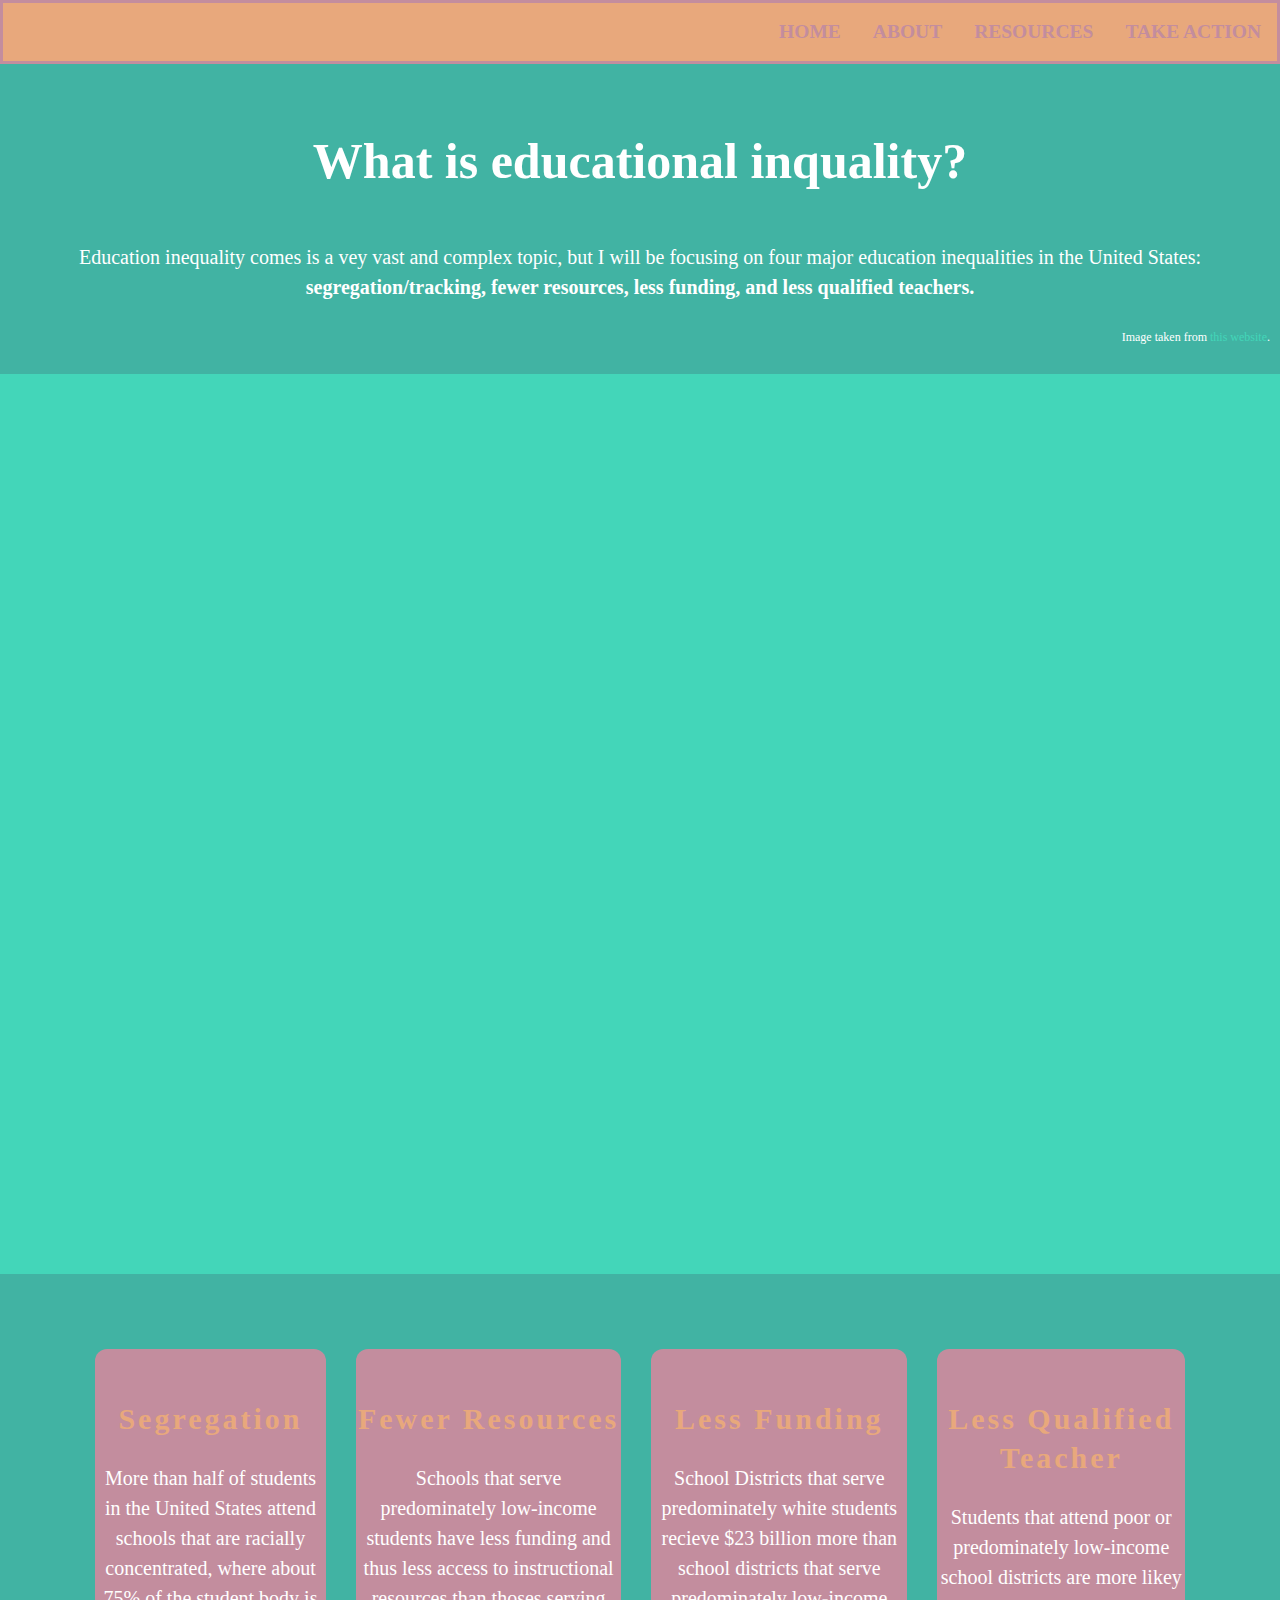
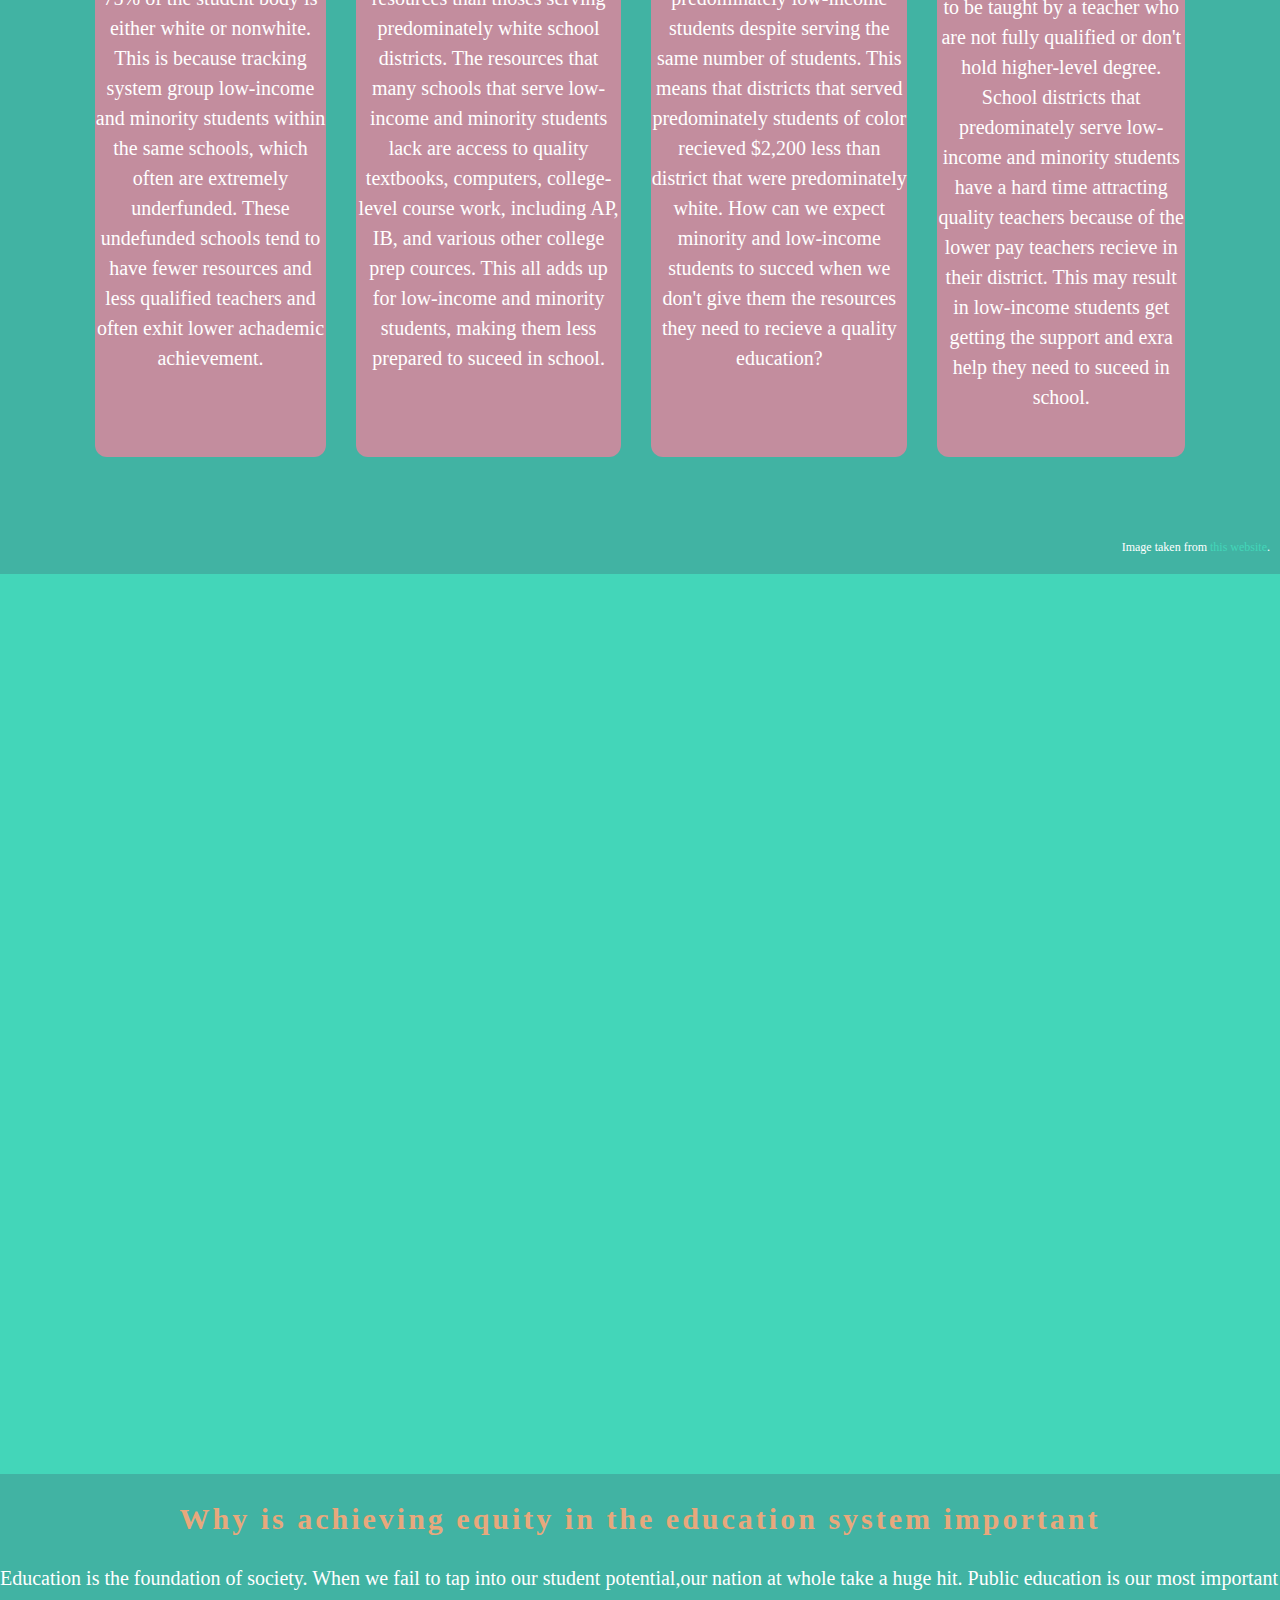
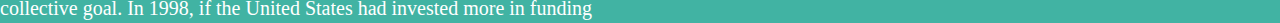
==== about.html @ 9aebe5c3 "☔️🖖 Checkpoint ./style.css:19026581/210 ./about.html:19026581/1633" ====
<!DOCTYPE html>
<html lang="en">
  <head>
    <!-- TODO: Update the heading with the name of your website -->
    <title>My Cause</title>

    <meta charset="utf-8" />
    <meta http-equiv="X-UA-Compatible" content="IE=edge" />
    <meta name="viewport" content="width=device-width, initial-scale=1" />

    <!-- import the webpage's stylesheets -->
    <link rel="stylesheet" href="/style.css" />
    <link rel="stylesheet" href="/take-action.css" /> 
    <link rel="stylesheet" href="/resources.css" /> 
    <link rel="stylesheet" href="/about.css" /> 
    <!-- import the webpage's javascript file -->
    <script src="/script.js" defer></script>
<link href="https://fonts.googleapis.com/css2?family=Bebas+Neue&display=swap" rel="stylesheet">
    <!-- TODO: Add any links to Google font families here -->
  </head>
  <body>
    <nav>
      <ul class="nav-bar">
        <li class="nav"><a href="take-action.html">Take Action</a></li>
        <li class="nav"><a href="resources.html">Resources</a></li>
        <li class="nav"><a href="about.html">About</a></li>
        <li class="nav"><a href="index.html">Home</a></li>
      </ul>
    </nav>
    
    
     <div class="text-section2">
      <h4>
        <!-- TODO: Update the heading with your own -->
What is educational inquality?
      </h4>
      <p>
        <!-- TODO: Update the text with your own -->
Education inequality comes is a vey vast and complex topic, but I will be focusing on four major education inequalities in the United States: <b>segregation/tracking, fewer resources, less funding, and less qualified teachers. </b>
      </p>

      <!-- OPTIONAL TODO: If you need to attribute the image in a section, add it the text section -->

      <p class="attributions">
        Image taken from <a href="https://junior.scholastic.com/issues/2019-20/032320/still-separate-still-unequal.html">this website</a>.
      </p>
    </div>

    <!--Image 3-->
    <div class="image-three"></div>

    <!------------------------------->
    <!----------SECTION 2------------>
    <!------------------------------->
    <!-- TODO: Copy and paste the HTML from Section 1 and update the text and image class -->
    
  
    
    <div class="text-section3">
      <div class="segregation">
      <h2>
        <!-- TODO: Update the heading with your own -->
        Segregation
      </h2>
      <p>
        <!-- TODO: Update the text with your own -->
  More than half of students in the United States attend schools that are racially concentrated, where about 75% of the student body is either white or nonwhite. This is because tracking system group low-income and minority students within the same schools, which often are extremely underfunded. These undefunded schools tend to have fewer resources and less qualified teachers and often exhit lower achademic achievement. 
      </p>
      </div>
     
 <div class="fewer-resources">
      <h2>
        <!-- TODO: Update the heading with your own -->
        Fewer Resources
      </h2>
      <p>
        <!-- TODO: Update the text with your own -->
 Schools that serve predominately low-income students have less funding and thus less access to instructional resources than thoses serving predominately white school districts. The resources that many schools that serve low-income and minority students lack are access to quality textbooks, computers, college-level course work, including AP, IB, and various other college prep cources. This all adds up for low-income and minority students, making them less prepared to suceed in school. 
      </p>
      </div>
           
 <div class="less-funding">
      <h2>
        <!-- TODO: Update the heading with your own -->
        Less Funding 
      </h2>
      <p>
        <!-- TODO: Update the text with your own -->
        School Districts that serve predominately white students recieve $23 billion more than school districts that serve predominately low-income students despite serving the same number of students. This means that districts that served predominately students of color recieved $2,200 less than district that were predominately white. How can we expect minority and low-income students to succed when we don't give them the resources they need to recieve a quality education?
      </p>
      </div>
      
      <div class="lessqualified-teachers">
      <h2>
        <!-- TODO: Update the heading with your own -->
        Less Qualified Teacher
      </h2>
      <p>
        <!-- TODO: Update the text with your own -->
   Students that attend poor or predominately low-income school districts are more likey to be taught by a teacher who are not fully qualified or don't hold higher-level degree. School districts that predominately serve low-income and minority students have a hard time attracting quality teachers because of the lower pay teachers recieve in their district. This may result in low-income students get getting the support and exra help they need to suceed in school. 
      </p>
        </div>
      </div>
    
    
      <!-- OPTIONAL TODO: If you need to attribute the image in a section, add it the text section -->
      
      <p class="attributions">
        Image taken from <a href="https://projects.propublica.org/miseducation/">this website</a>.
      </p>
    <div class="image-four"></div>
    
    
    <div class="Importance">
      <h2>
        <!-- TODO: Update the heading with your own -->
       Why is achieving equity in the education system important
      </h2>
      <p>
        <!-- TODO: Update the text with your own -->
   Education is the foundation of society. When we fail to tap into our student potential,our nation at whole take a huge hit. Public education is our most important collective goal. In 1998, if the United States had invested more in funding 
      </p>
        </div>

    
    
    
    
    
    
    
    
    
    
    
    
    
    <!--<div class="text-section">
      <h2>
        <!-- TODO: Update the heading with your own -->
        <!--About 
      </h2>
      <p>
        <!-- TODO: Update the text with your own -->
      <!--  I'm Kisanet Gabreselassie. I made this website because I know that all inequalities in education probhit students from reaching their full potential. Education is the key to the future, so there should not be predetermined barriers to a students education. Access to a quality education is fundemental to society and the most powerful weapons that we have in fighting ignorance, racism, sexism, and all other human rights issues. 
      </p>
   <!-- </div> 
 




<div class="about-map">
      <h2>
        <!-- TODO: Update the heading with your own -->
        <!--Reposive Map of Racially Segregated School Districts 
      </h2>
      <p>
        <!-- TODO: Update the text with your own -->
       <!-- School Districts that serve predominately white students recieve $23 billion more than school districts that serve predominately low-income students despite serving the same number of students. This means that districts that served predominately students of color recieved $2,200 less than district that were predominately white. How can we expect minority and low-income students to succed when we don't give them the resources they need to recieve a quality education?
      </p>
    

 
<img id="image-four"
     src="https://cdn.glitch.com/3763ee11-0d71-4026-9736-f28ed6a814cd%2FResponsive%20map.png?v=1596140237601" alt="map">
    
<img id="image-five"
     src="https://cdn.glitch.com/3763ee11-0d71-4026-9736-f28ed6a814cd%2Finsensily%20segregated%20schools%20.png?v=1596063731282" alt="segregation">



    
    
    
    
    
    
    
    
    
    
    
    
    
    
    
    
    
    
    
    
    
    
    
    
    
    
    
    
    
    
    
    
    
    
    
    
    
    
    
  </body>
  </html>
---- style.css ----
/* 

This CSS file is contains the CSS rule sets for 
    - index.html
    - any universal elements that all pages use

The CSS for the take-action.html is in take-action.css

*/

/************************************************/
/************* UNIVERSAL ELEMENTS ***************/
/************************************************/

/* TODO: Customize your font properties and background color for all elements inside the <body> and <html> tags */
body,
html {
  height: 100%;
  font-size: 20px; /* Change the font size*/
  font-family: font-family: 'Bebas Neue', cursive; /* Change the font */
  line-height: 1.5em; /* Change the line height size*/
  margin: 0em;
  color: white; /* Change the font color*/
  background-color: #41B3A3; /* Change the background color */
  box-sizing: border-box;
}

h1 {
  letter-spacing: 5px;
  font-size: 50px;
  /*TODO: Change the font-family property to your linked font*/
  font-family: font-family: 'Bebas Neue', cursive;
  color: #43d6b9ff;
  text-align: center;
}

/*TODO: Change the font-family property to your linked font*/
h2 {
  letter-spacing: 3px;
  font-size: 30px;
  font-family: font-family: 'Bebas Neue', cursive;
  color: #E8A87C;
  text-align: center;
  line-height: 1.3em;
}

/*TODO: Change the color of a link when a person hovers over it*/
p a {
  color: #43d6b9ff;
  text-decoration: none;
}

/************************************************/
/*************** CSS FOR NAV BAR ****************/
/************************************************/

/* All of these TODOs are optional. You should change the styling based on your mockup */

/* TODO (optional): Change the background color and/or border style */

ul.nav-bar {
  /* Styling for the <ul class="nav-bar"> element */
  list-style-type: none;
  margin: 0;
  padding: 0;
  overflow: hidden;
  background-color: #E8A87C;
  border-style: solid;
  border-color: #C38D9E;
}

/* TODO (optional): Change the font size*/

li.nav {
  /* Styling for the <li class="nav"> element */
  float: right;
  font-size: 15px;
}

/* TODO (optional): Change the font color, decoration, and/or case */

li.nav a {
  /* Styling for the <a> elements in <li class="nav"> */
  display: block;
  color: #C38D9E;
  text-align: center;
  padding: 14px 16px;
  text-decoration: none;
  text-transform: uppercase;
  font-weight: bold;
  font-size: 1.3em;
}

/* TODO (optional): Change the background color and/or font color when the mouse hovers over an item */

li.nav a:hover {
  /* Styling for the <a> elements when the mouse is hovering in <li class="nav"> */
  background-color: #41B3A3;
  color: white;
}

/************************************************/
/*********** CSS FOR FLEXBOX HEADING ************/
/************************************************/

/* TODO: Review the CSS properties to the flexbox container for title and intro text */
.flex-container {
  display: flex; /* Set the flexbox display */
  flex-direction: row; /* Configure the flex items to row */
  flex-wrap: nowrap; /* Don’t wrap the flex items */
  justify-content: center; /* Justify the flex items to the center */
  align-items: center; /* Align the flex items to the center */

  /* Design properties */
  background-color: #E8A87C;
  padding: 5px;

  /* Positioning properties */
  position: absolute;
  left: 20%;
  right: 20%;
  top: 40%; /* Change this value to move the box up or down */

  /*Debugging Tip: Uncomment the line below to see the outline of the container*/
  /*border-style: dotted;*/
}

/* TODO: Review the CSS properties to the flex item for the heading (the left box) */
.heading-home {
  padding: 2%;
  color: #C38D9E;
  font-size: 49px;
  letter-spacing: 10px;
  line-height: 60px;
  text-align: center;

  /*Debugging Tip: Uncomment the line below to see the outline of the container*/
  /*border-style: dotted;*/
}

/* TODO: Review the CSS properties to the flex item for the intro text (the right box) */
.intro-text {
  background-color:#41B3A3; /* Add your own background color */
  padding: 4%;
  margin: 2%;
  color: white; /* Add the color of your font */
  font-size: 25px; /* Add your font size*/
  letter-spacing: 2px; /* Adds space between letters */
  line-height: 1.4em; /* Adds space between lines */
  text-align: center;

  /*Debugging Tip: Uncomment the line below to see the outline of the container*/
  /*border-style: dotted;*/
}

/************************************************/
/*************** PARALLAX SCROLL ****************/
/************************************************/

/*-----------TEXT SECTIONS-----------*/

/* TODO (optional): Change the background color and/or text alignment */

.text-section {
  background-color: #85DCB;
  padding: 20px 45px;
  margin: 35px;
  text-align: center;
}

/*---------IMAGE STYLING + PARALLAX PROPERTY---------*/

/* TODO: Add the CSS selector for each image to the collective image rule set */

.main-message,
.image-one, 
.image-two, 
.image-three,
.image-four {
  position: relative;
  background-position: center;
  background-repeat: no-repeat;
  background-color: #43d6b9ff;
  background-size: cover;
  min-height: 100%; /* This adjusts the height of the image */

  /* TODO: Add the property to create the parallax scrolling effect here */
  background-attachment: fixed;
}

/* TODO: Replace the current image URL with your own. This is the top image on your homepage. */
.main-message {
 background-image: url("https://cdn.glitch.com/3763ee11-0d71-4026-9736-f28ed6a814cd%2FJS10-20200323-p4-CivilRights-MD-4.jpg?v=1596075671894");
}

/* TODO: Replace the current image URL with your own */
.image-one {
  background-image: url("https://cdn.glitch.com/3763ee11-0d71-4026-9736-f28ed6a814cd%2Fshutterstock_128872624-1-750x400.jpg?v=1596076433082");
}

/* TODO: Add a second background image. Make sure you add this class selector to the collective image rule set above */
.image-two {
 background-image: url("https://cdn.glitch.com/3763ee11-0d71-4026-9736-f28ed6a814cd%2Ftacqc6gtpkylrv2hmcaifq.jpg?v=1596083028261");
}
/* TODO: Add more background images by repeating the process above */
.image-three {
    background-image: url("https://cdn.glitch.com/3763ee11-0d71-4026-9736-f28ed6a814cd%2Ffinal%20in%20edu%20.png?v=1596134504093");
  }
.image-four {
  background-image: url("https://cdn.glitch.com/3763ee11-0d71-4026-9736-f28ed6a814cd%2Fenlarged%20map%20.png?v=1596145649031");
}

/*-----------IMAGE ATTRIBUTIONS (if required)-----------*/
.attributions {
  font-size: 12px;
  text-align: right;
  margin-right: 10px;
}

/******************************************************/
/***** CHANGE INDEX.HTML CSS BASED ON SCREEN SIZE *****/
/******************************************************/

/* TODO: Add a breakpoint if the screen is 700px or less */
@media screen and (max-width: 700px) {
  .flex-container {
    flex-wrap: wrap;
    top: 20%;
  }
}

/* COME BACK!!! TODO: Add additional breakpoints based on your website's design*/
 @media screen and (max-width: 500px) {
  .flex-container {
    flex-wrap: wrap;
    top: 20%;
    .heading-home {
      font-size:5px;
    }
  }
}
.segregation, 
.fewer-resources,
.less-funding, 
.lessqualified-teachers{
    flex: display;
    flex-direction:column;
    flex-wrap: nowrap;
    background-color: #C38D9E;
    padding-top: 25px;
    padding-bottom: 25px;
    margin-top: 20px;
    margin-bottom: 20px;
    border-radius: 12px;
    margin-left: 15px;
    margin-right: 15px;
}  

.text-section3 {
  
  display: flex;
   background-color: #85DCB;
  padding: 20px 45px;
  margin: 35px;
  text-align: center;
}





h4 {
  font-size:50px;
display: flex;
justify-content:center;
 backgroud-color: #C38D9E;  
  
}
.text-section2 {
  font-size: 20px;
  padding-top: 5px;
  padding-bottom: 10px;
  margin-top: 10px;
  text-align: center;
  backgound-color: #C38D9E; 
  
}

/*.image-four,
.image-five {
  display: flex; 
  flex-wrap: nowrap;
   display: block;
  margin-left: auto;
  margin-right: auto;
  width: 50%;
  border-radius: 16px;
  margin: 20px;
}
---- take-action.css ----
/******************************************************/
/************** CSS FOR TAKE-ACTION.HTML **************/
/******************************************************/

.page-header-action {
  width: 100%;
  position: absolute;
  text-transform: uppercase;
  background-color: #C38D9E;
}


/******************************************************/
/***************** ACTION ITEM LIST *******************/
/******************************************************/

/* Flexbox container that holds all flex items */
.flex-container-action {
   display: flex;

  position: absolute;
  padding: 0.5em 0;
  align-items: center;

  left: 5%;
  right: 5%;

  margin: 5% 0;
  width: 90%;

  flex-direction: row;
  flex-wrap: nowrap;
  justify-content: center;
  align-items: start;
 
  /*border-style: dotted;*/ /*Uncomment to see the outline of the container*/
}

/* Left box under title; item in .flex-container */
.action-info-container {
  width: 100%;
  margin-right: 5%;
  margin-left: 0%;
  margin-top: 5%;
  margin-bottom: 5%;
  padding-left: 35px;
  padding-top: 0px;
  padding-bottom: 0px;
  font-size: 16px;
  flex-grow: 2;
  /*border-style: dotted;*/ /*Uncomment to see the outline of the container*/
}

.action-info-container img{
width: 100%;
}

/* Right box under title; item in .flex-container */
.action-list-container {
  width: 75%;
  padding: 35px;
  margin: 5%;
  flex-grow: 1;
  background-color: #0d9c90;
  /*border-style: dotted;*/ /*Uncomment to see the outline of the container*/
}

/* Holds all elements related to the action item list; inside the action-list-container */
#checklist {
  background-color: white;
  border-radius: 15px;
  padding-top: 5px;
  padding-bottom: 15px;
  border-style: solid;
  border-color: #43d6b9ff;
  /*border-style: dotted;*/ /*Uncomment to see the outline of the container*/
}


/* Header in the list container */
#checklist-header {
  text-align: center;
  color: #0D38D3;
  letter-spacing: 1px;
  /*border-style: dotted;*/ /*Uncomment to see the outline of the container*/
}

/* Intructions inside the list container */
#instructions {
  font: 14px "Roboto", sans-serif;
  text-align: center;
  font-style: italic;
  color: #0D38D3;
  /*border-style: dotted;*/ /*Uncomment to see the outline of the container*/
  
}

/* The div container for the unordered action item list */
#my-list {
  padding: 10px 0 0 0;
  margin: 0;
  font-size: 10pt;
}

/* Styling for individual action list items */
#my-list li {
  cursor: pointer;
  padding-top: 8px;
  padding-right: 30px;
  padding-bottom: 8px; 
  padding-left: 35px;
  position: relative;
  list-style-type: none;
  transition: 0.2s;
  width: 85%;
  color: black;
 
  /*border-style: dotted;*/ /*Uncomment to see the outline of the container*/
}

/* Styling for the check squares added at the beginning of each list item */
#my-list li::before {
  content: "";
  position: absolute;
  border-color: #43d6b9ff;
  border-style: solid;
  border-width: 2px;  
  
  top: 15px;
  left: 13px;
  height: 10px;
  width: 10px;
}
/* 
A note on the checkbox: This is actually just a neat trick. Before the 
item is clicked, the CSS file inserts a blank space through the content: "";
property. You can draw a border around this blank space so it appears like 
a box. After the item is clicked, new CSS rules are applied that remove the 
border from two sides and rotate the blank space by 45 degress so it looks 
like a checkmark!
*/

/* Change background color when cursor hovers over list items */
#my-list li:hover {
  background: #f3f3f3;
  color: #0D38D3;
}

/* Change check square color when cursor hovers over */
#my-list li:hover::before {
  border-color: #0D38D3;
  border-style: solid;
}

/* When marked complete (i.e. clicked on) add strikethrough */
#my-list li.all-done {
  text-decoration: line-through;
}

/* Add a "checked" mark when clicked on */
#my-list li.all-done::before {
  content: "";
  position: absolute;
  border-color: #0D38D3;
  border-style: solid;
  border-width: 0 2px 2px 0;
  top: 5px;
  left: 16px;
  transform: rotate(45deg);
  height: 15px;
  width: 7px;
}

/******************************************************/
/** CHANGE TAKE-ACTION.HTML CSS BASED ON SCREEN SIZE **/
/******************************************************/

/* IF THE SCREEN IS ~~700 OR LESS~~ IMPLEMENT THESE RULES */

@media only screen and (max-width: 700px) {

  .flex-container-action {
    flex-wrap: wrap;
  }
}

/* IF THE SCREEN IS ~~701 OR MORE~~ IMPLEMENT THESE RULES */

@media only screen and (min-width: 701px) {
  
  .flex-container-action {
    flex-wrap: wrap;
  }

  .left-container {
    width: 50%;
    margin-right: 10%;
  }
}

/* IF THE SCREEN IS ~~1000 OR MORE~~ IMPLEMENT THESE RULES */
@media only screen and (min-width: 1000px) {

  .flex-container-action {
    flex-wrap: nowrap;
  }
}

/* IF THE SCREEN IS ~~1250 OR MORE~~ IMPLEMENT THESE RULES */
@media only screen and (min-width: 1250px) {
  
  .flex-container-action {
    flex-wrap: nowrap;
  }

  #list-container {
    background-color: white;
    border-radius: 15px;
    padding: 20px 20px 40px 40px;
  }

  .left-container {
    width: 50%;
    margin-right: 10%;
  }
}

h2{
 
  
}

 
.how-to {
  display: flex;
  align-items: center;
}
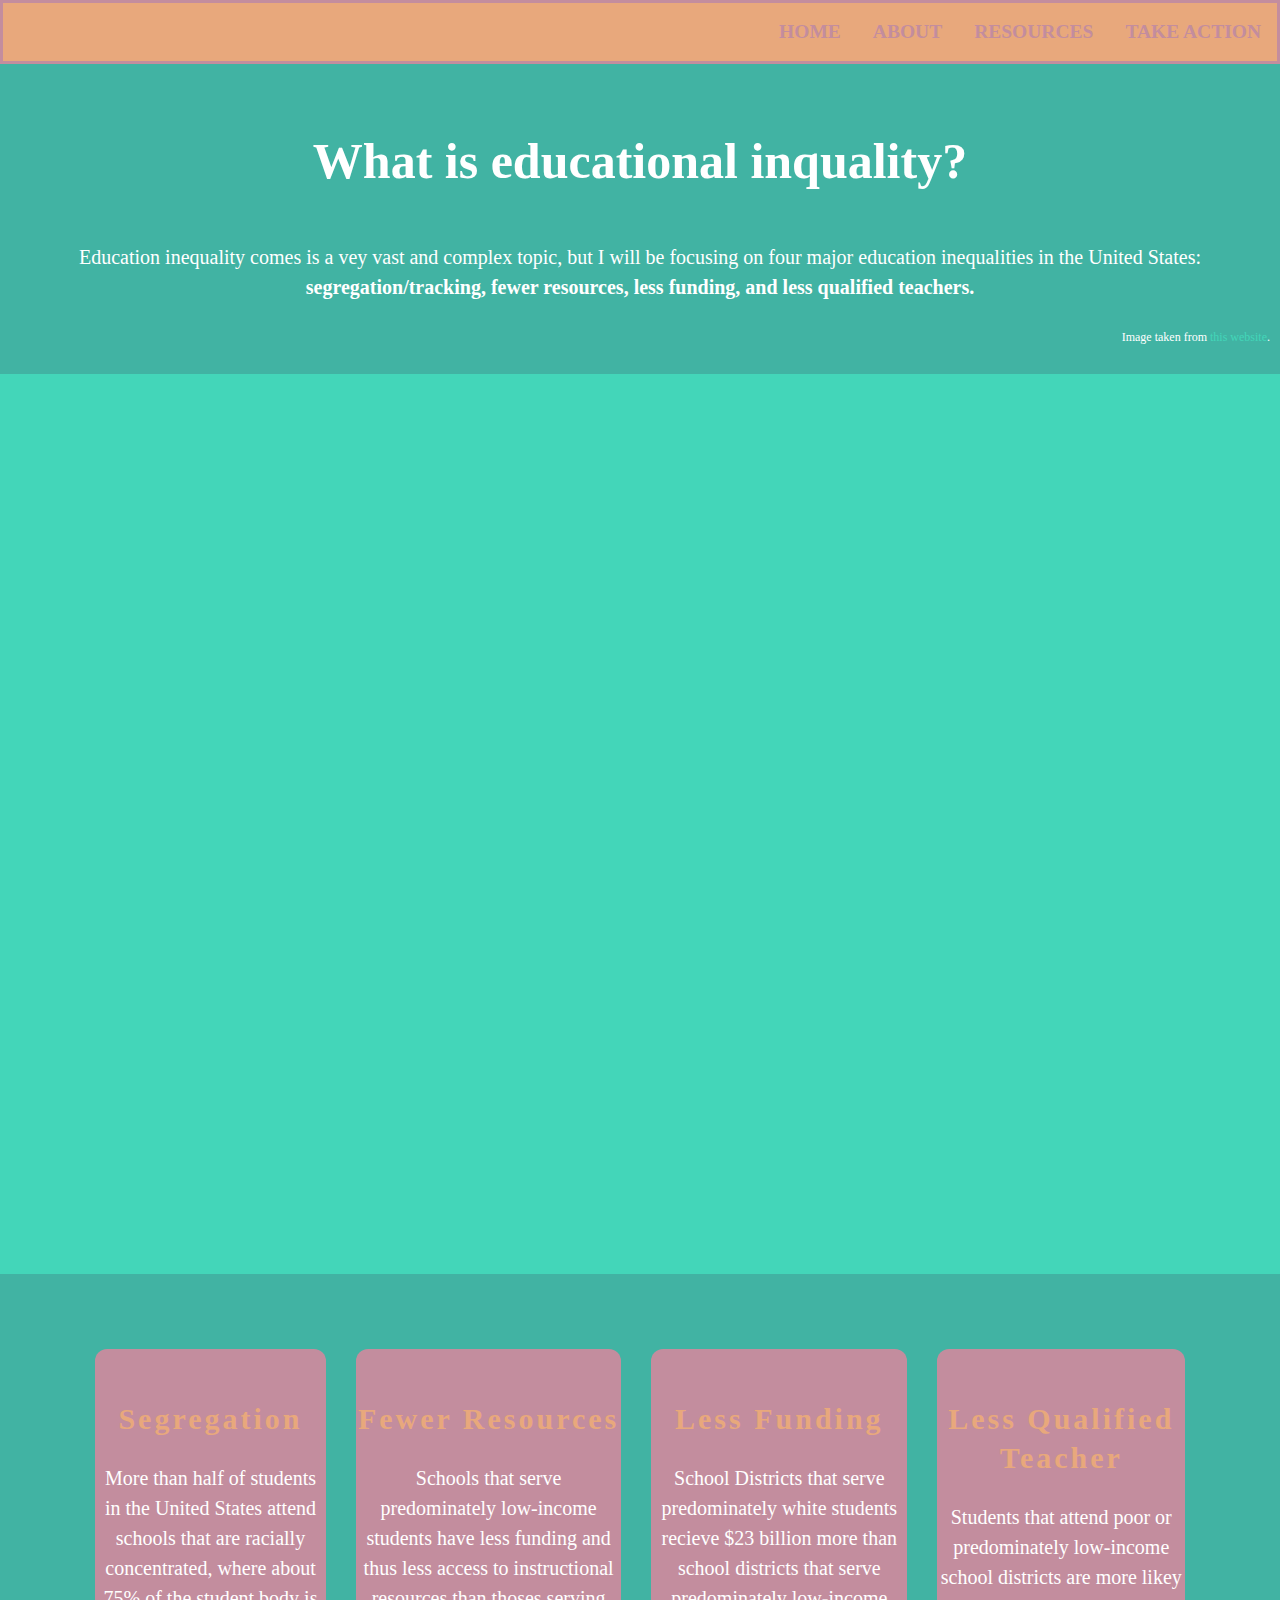
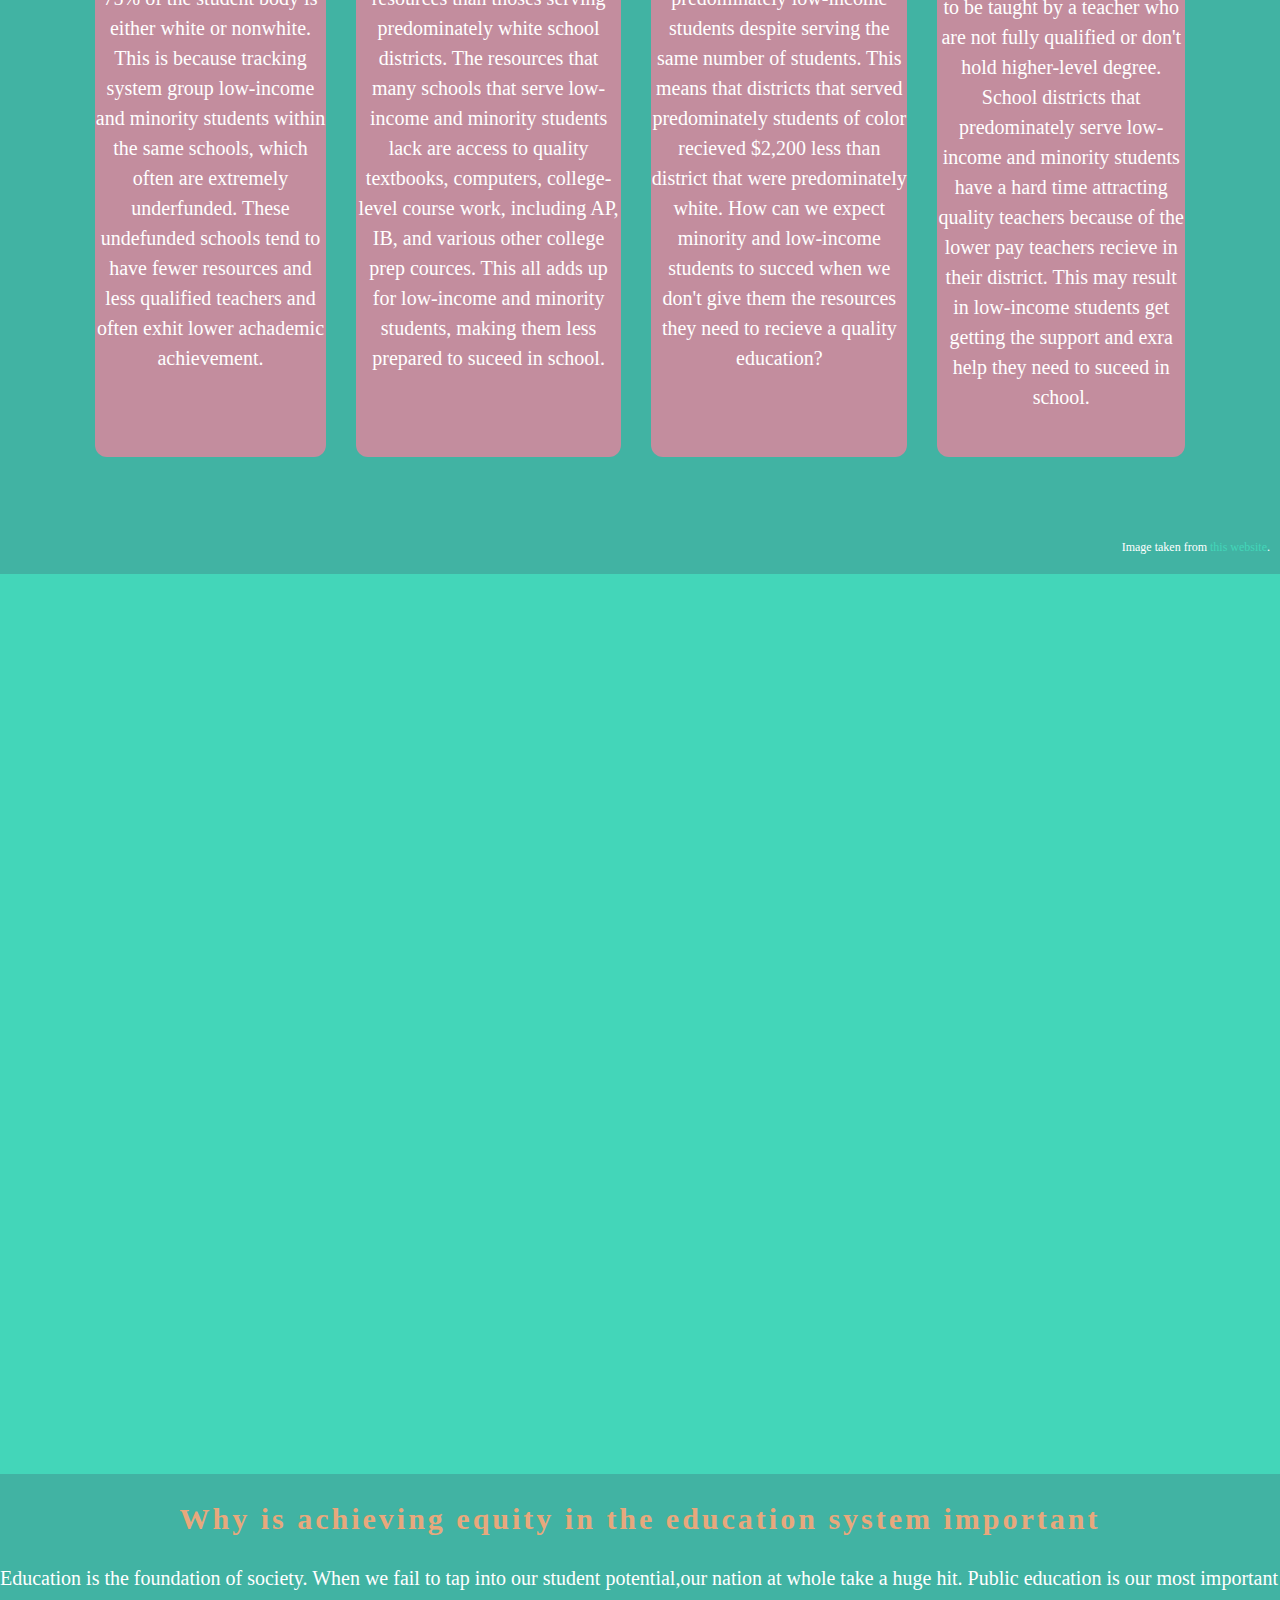
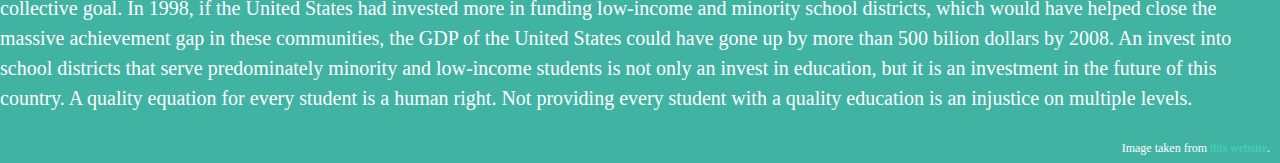
==== commit f4bb9497: "🍰🚆 Checkpoint ./about.html:19026581/957" ====
--- a/about.html
+++ b/about.html
@@ -118,10 +118,14 @@
       </h2>
       <p>
         <!-- TODO: Update the text with your own -->
-   Education is the foundation of society. When we fail to tap into our student potential,our nation at whole take a huge hit. Public education is our most important collective goal. In 1998, if the United States had invested more in funding 
+   Education is the foundation of society. When we fail to tap into our student potential,our nation at whole take a huge hit. Public education is our most important collective goal. In 1998, if the United States had invested more in funding low-income and minority school districts, which would have helped close the massive achievement gap in these communities, the GDP of the United States could have gone up by more than 500 bilion dollars by 2008. An invest into school districts that serve predominately minority and low-income students is not only an invest in education, but it is an investment in the future of this country. A quality equation for every student is a human right. Not providing every student with a quality education is an injustice on multiple levels.  
       </p>
         </div>
-
+    
+<p class="attributions">
+        Image taken from <a href="https://projects.propublica.org/miseducation/">this website</a>.
+      </p>
+    <div class="image-five"></div>
     
     
     
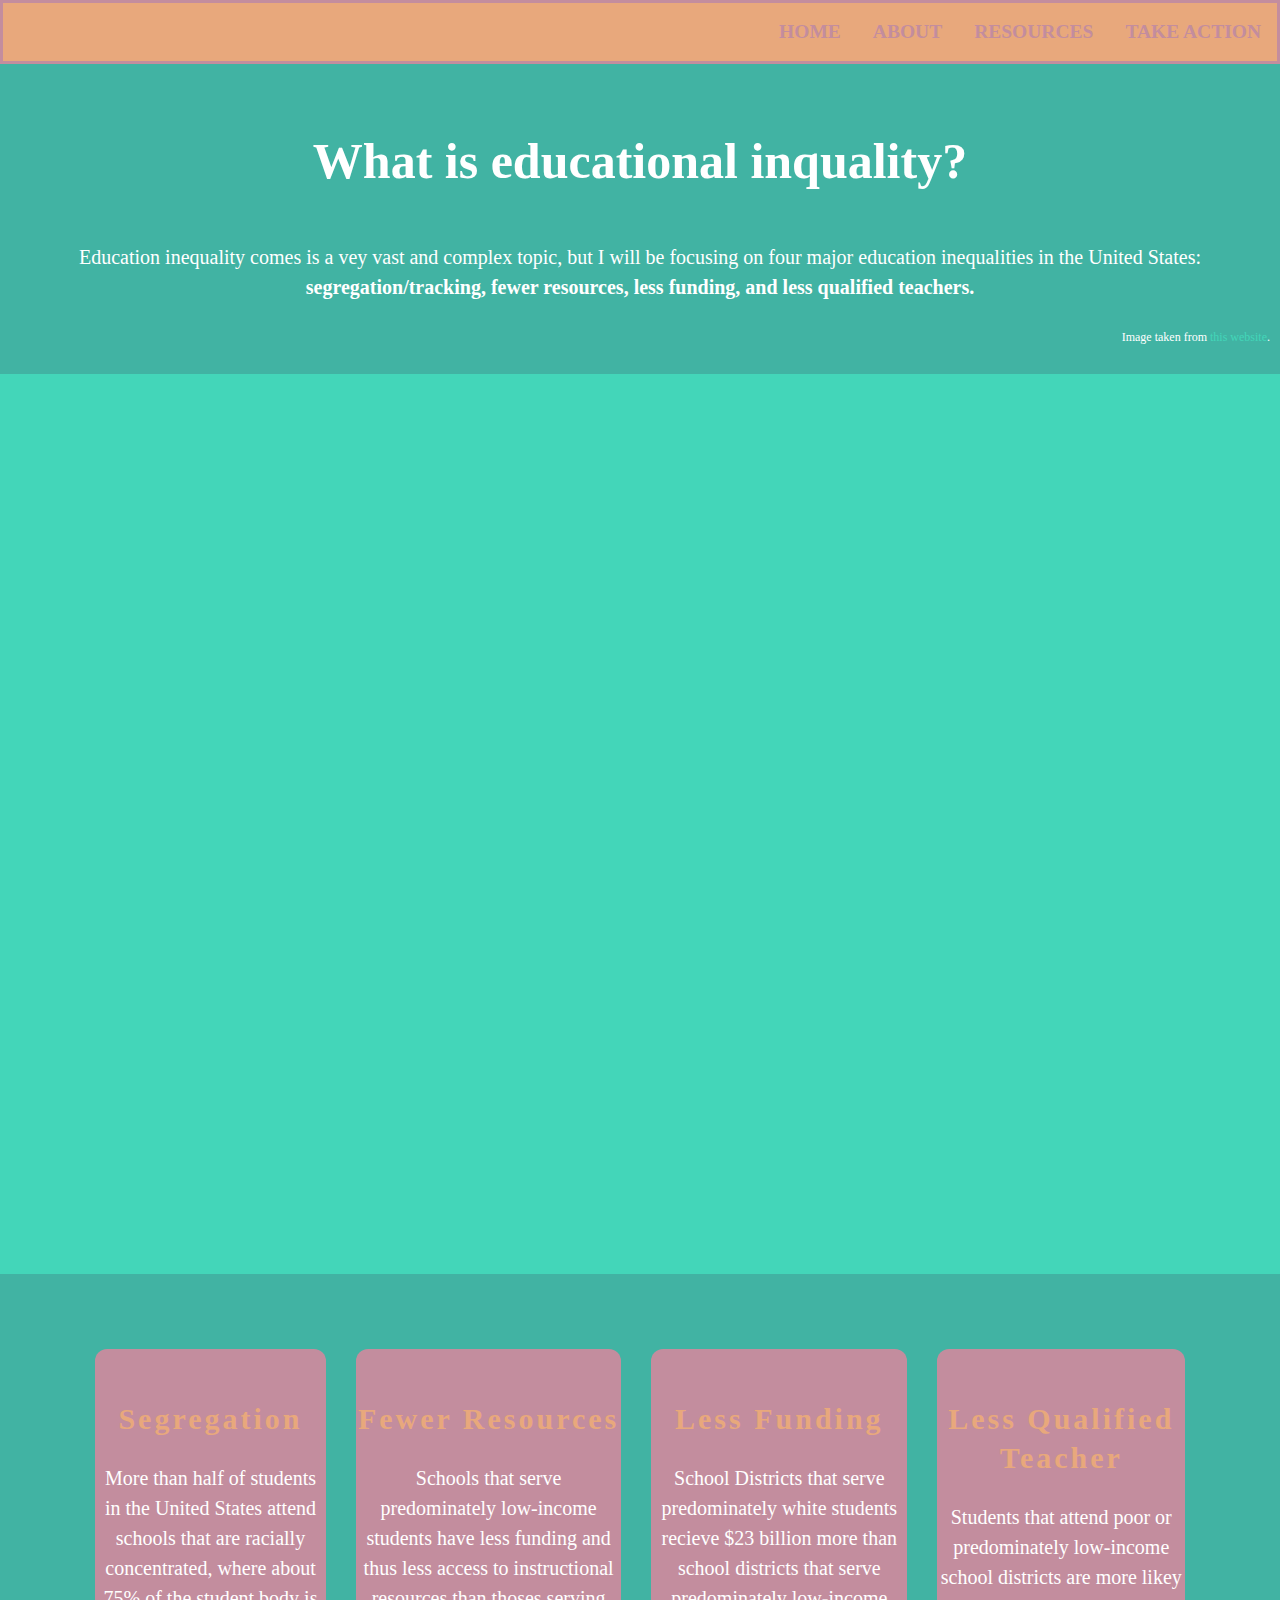
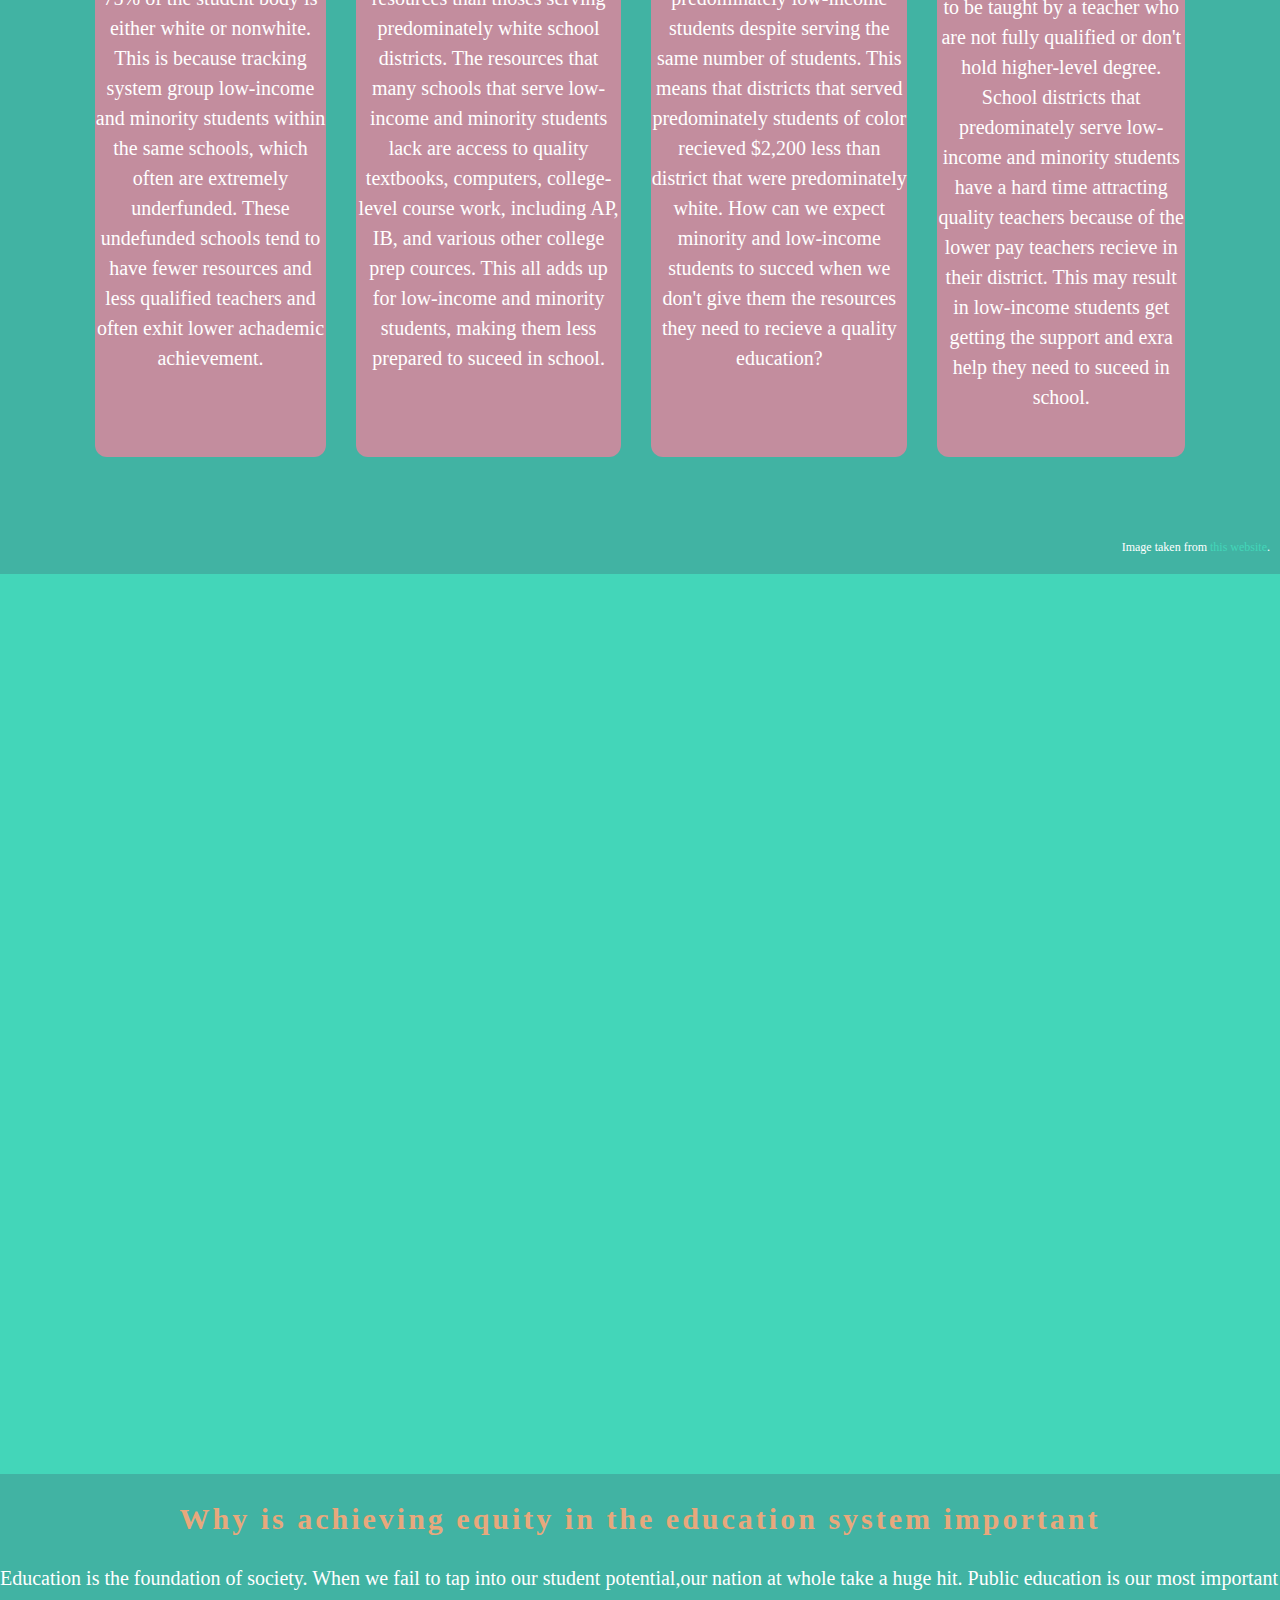
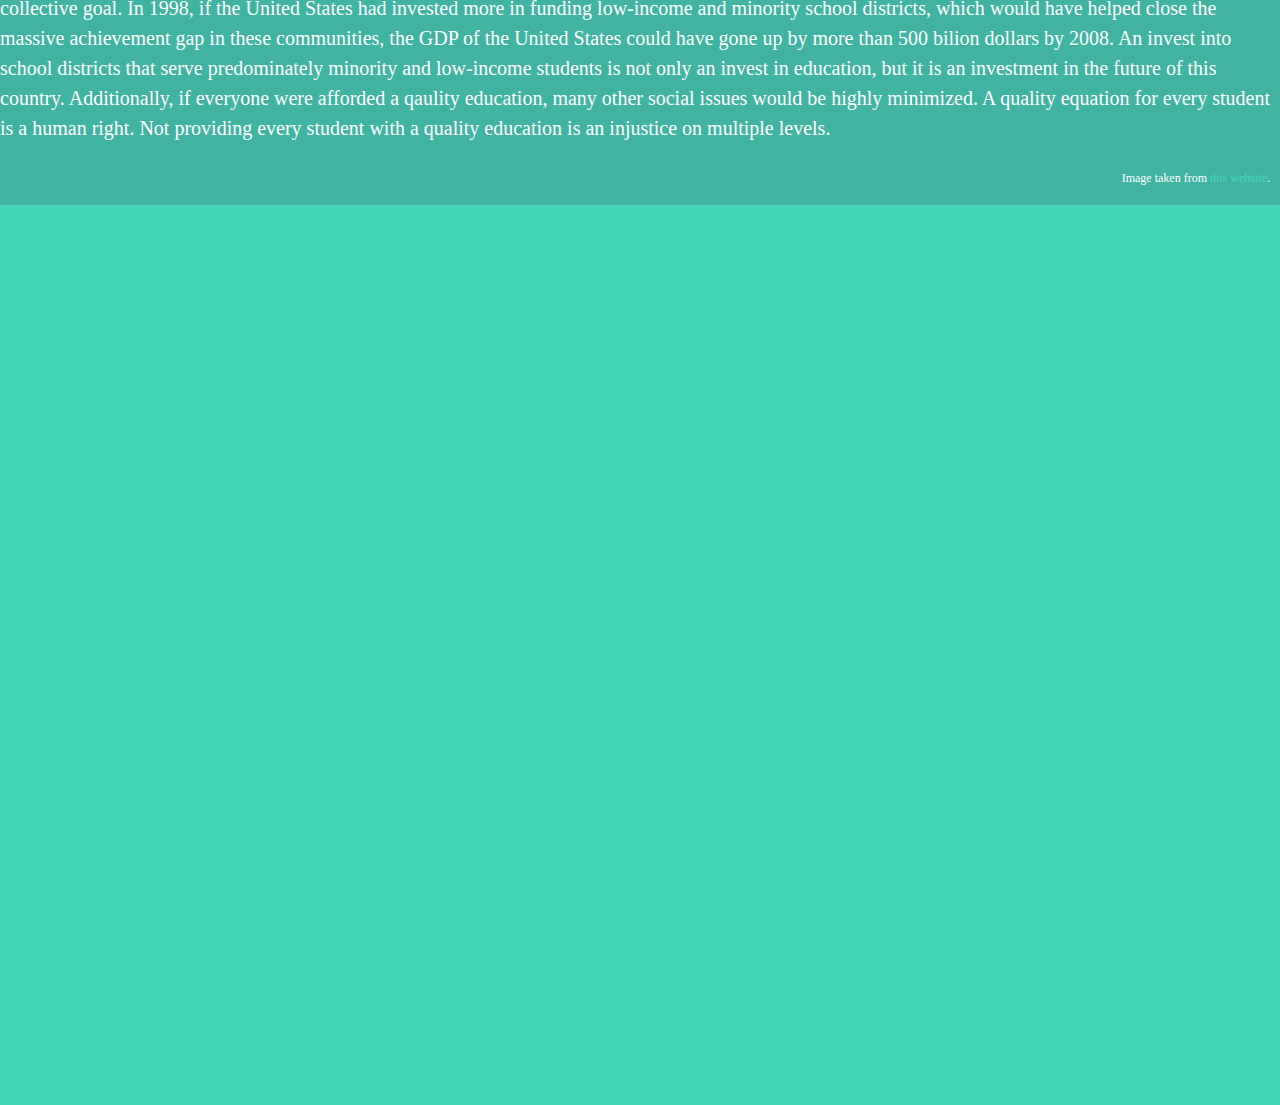
==== commit 51667902: "🐓🍮 Checkpoint ./about.html:19026581/119 ./.glitch-assets:19026581/399 ./style.css:19026581/445" ====
--- a/about.html
+++ b/about.html
@@ -118,7 +118,7 @@
       </h2>
       <p>
         <!-- TODO: Update the text with your own -->
-   Education is the foundation of society. When we fail to tap into our student potential,our nation at whole take a huge hit. Public education is our most important collective goal. In 1998, if the United States had invested more in funding low-income and minority school districts, which would have helped close the massive achievement gap in these communities, the GDP of the United States could have gone up by more than 500 bilion dollars by 2008. An invest into school districts that serve predominately minority and low-income students is not only an invest in education, but it is an investment in the future of this country. A quality equation for every student is a human right. Not providing every student with a quality education is an injustice on multiple levels.  
+   Education is the foundation of society. When we fail to tap into our student potential,our nation at whole take a huge hit. Public education is our most important collective goal. In 1998, if the United States had invested more in funding low-income and minority school districts, which would have helped close the massive achievement gap in these communities, the GDP of the United States could have gone up by more than 500 bilion dollars by 2008. An invest into school districts that serve predominately minority and low-income students is not only an invest in education, but it is an investment in the future of this country. Additionally, if everyone were afforded a qaulity education, many other social issues would be highly minimized. A quality equation for every student is a human right. Not providing every student with a quality education is an injustice on multiple levels.  
       </p>
         </div>
     
--- a/style.css
+++ b/style.css
@@ -176,7 +176,8 @@
 .image-one, 
 .image-two, 
 .image-three,
-.image-four {
+.image-four, 
+.image-five {
   position: relative;
   background-position: center;
   background-repeat: no-repeat;
@@ -208,6 +209,9 @@
   }
 .image-four {
   background-image: url("https://cdn.glitch.com/3763ee11-0d71-4026-9736-f28ed6a814cd%2Fenlarged%20map%20.png?v=1596145649031");
+}
+.image-five {
+  background-image: url("https://cdn.glitch.com/3763ee11-0d71-4026-9736-f28ed6a814cd%2FEmptey%20Classroom.png?v=1596130033809");
 }
 
 /*-----------IMAGE ATTRIBUTIONS (if required)-----------*/
@@ -259,10 +263,9 @@
 .text-section3 {
   
   display: flex;
-   background-color: #85DCB;
+   text-align: center;
   padding: 20px 45px;
   margin: 35px;
-  text-align: center;
 }
 
 
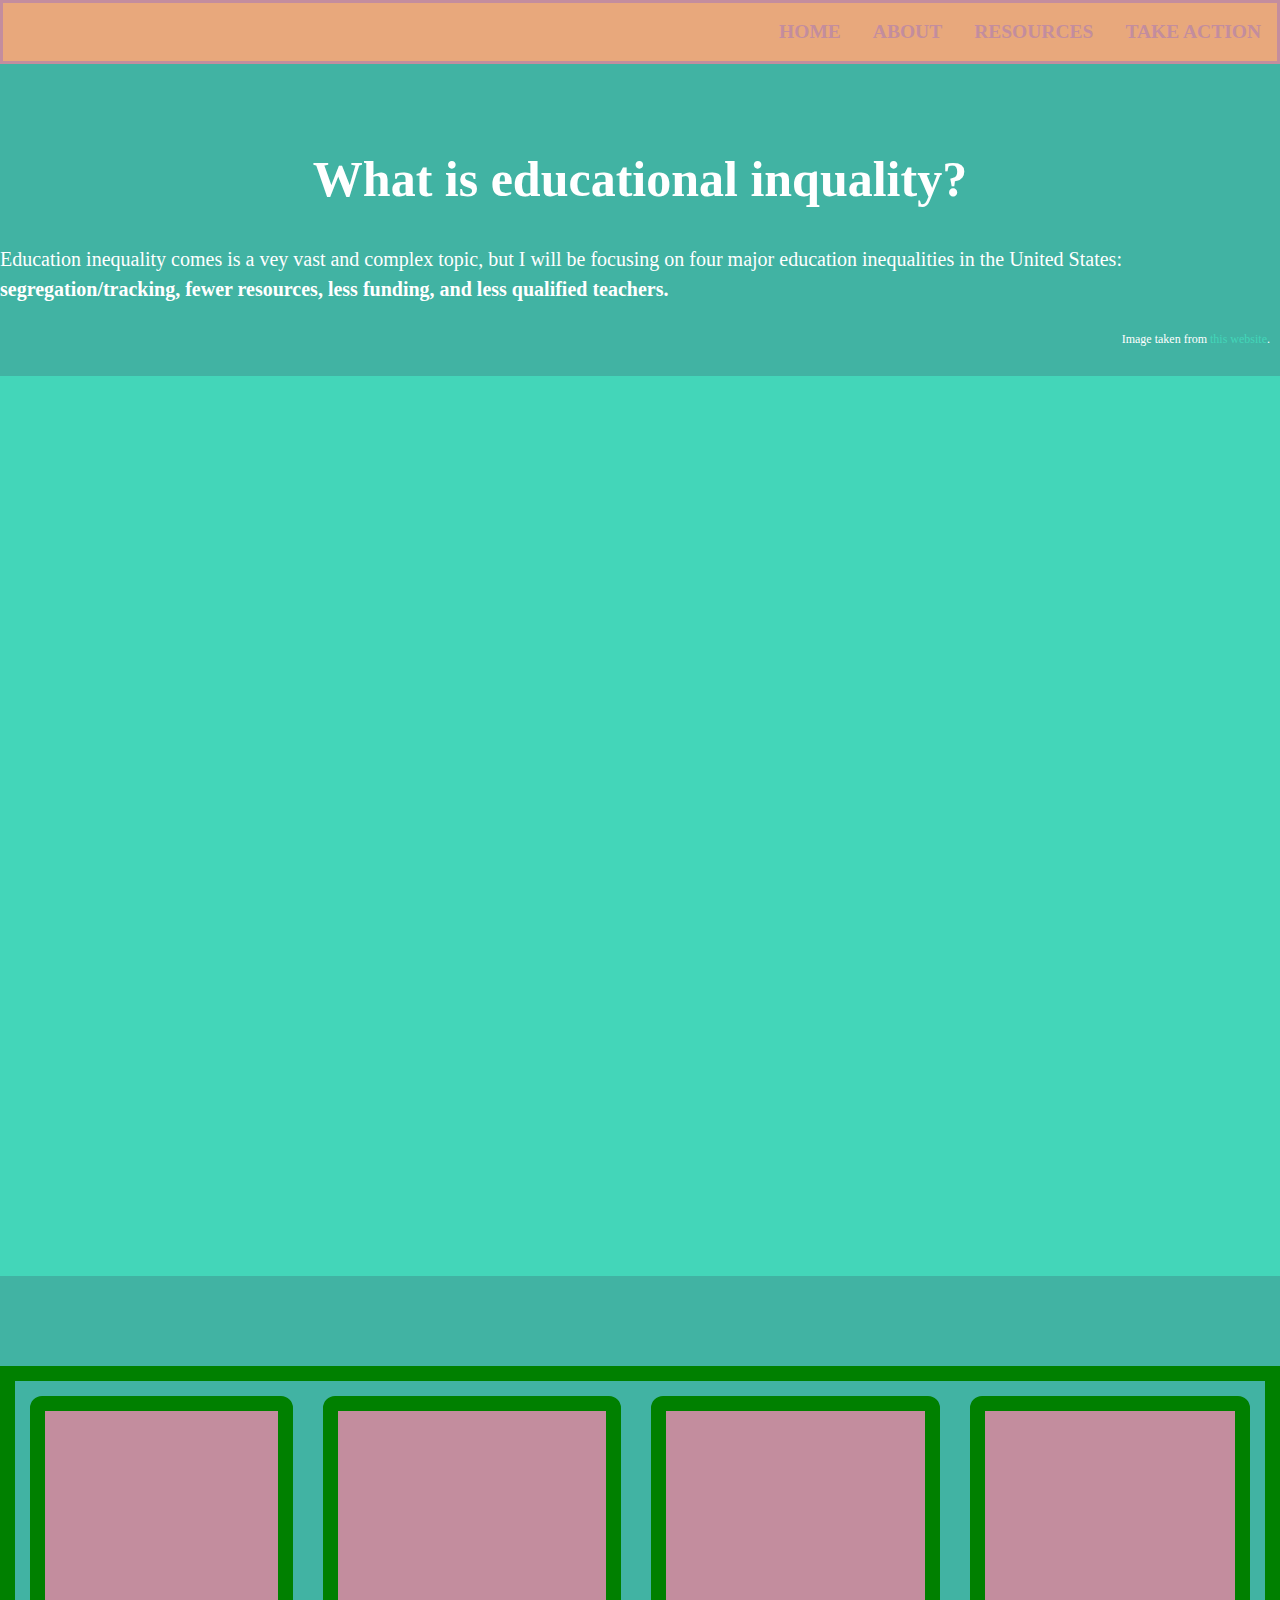
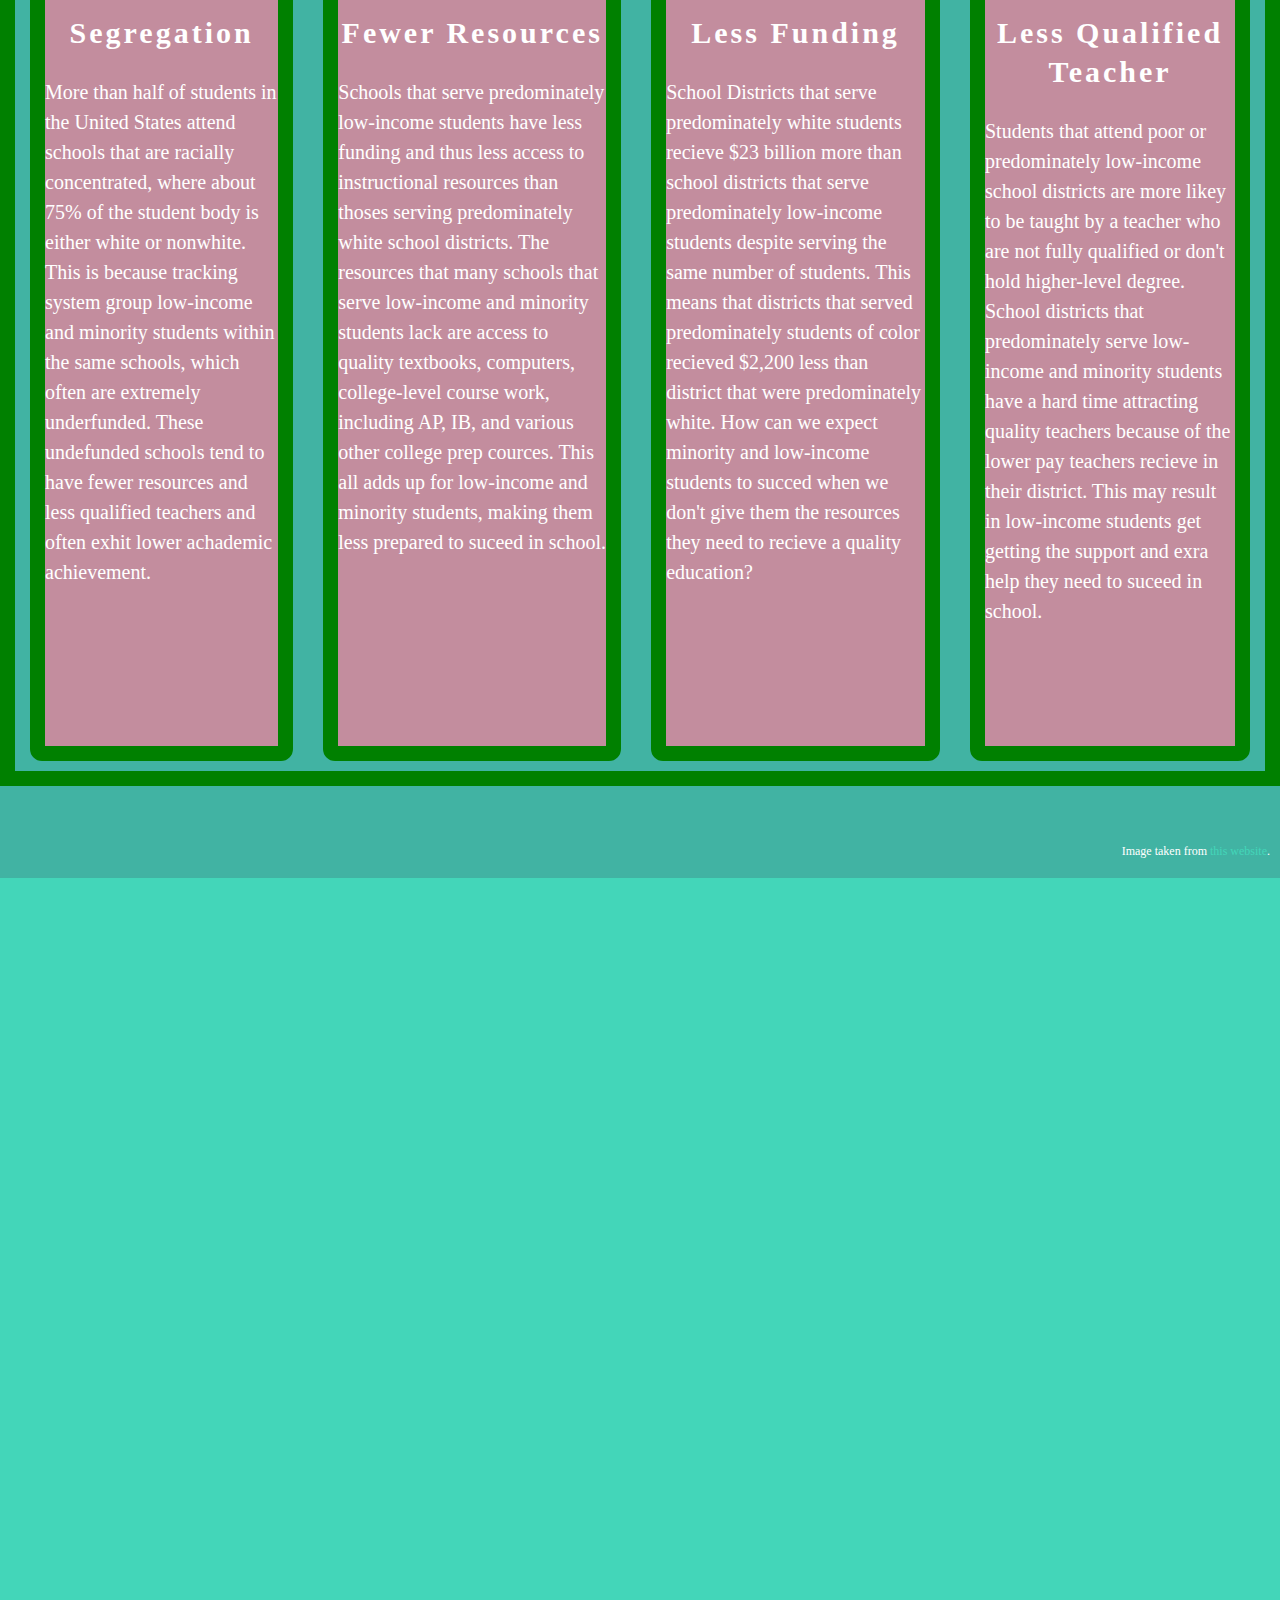
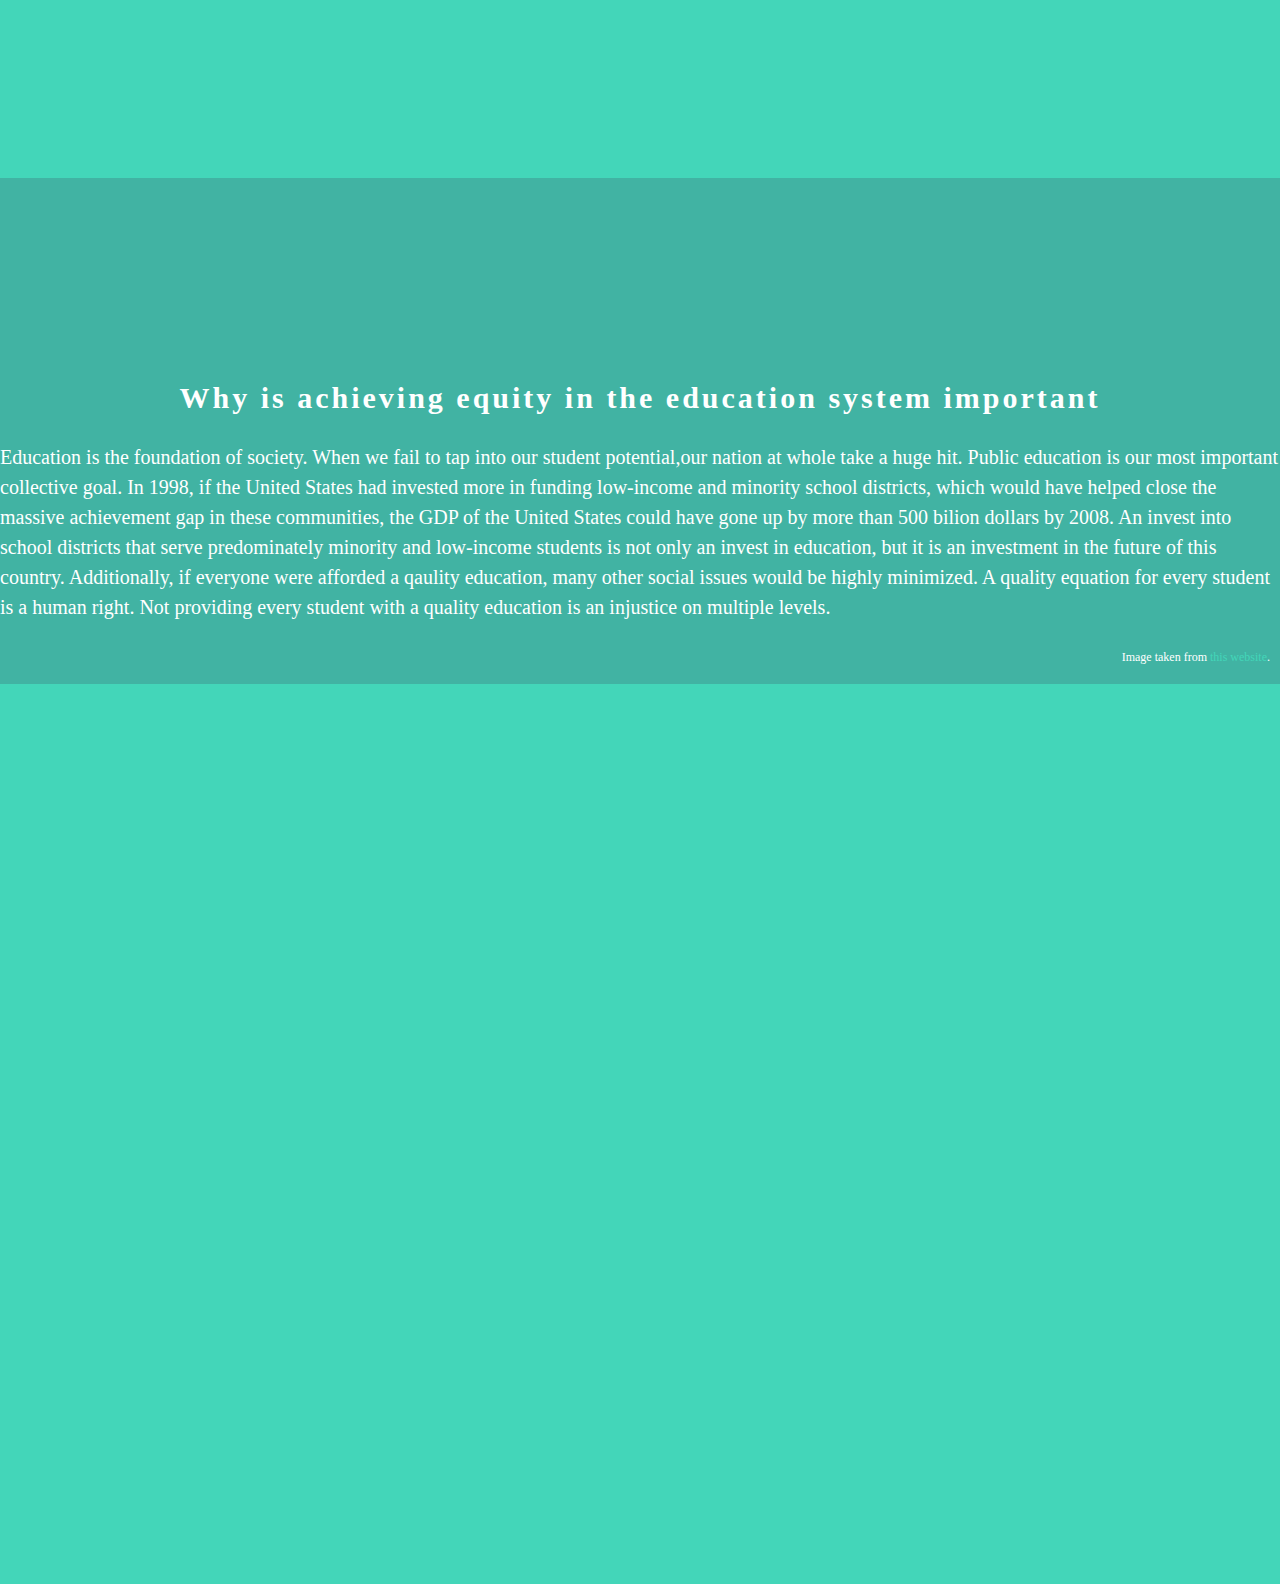
==== commit 6e807b10: "📼✌️ Checkpoint ./about.html:19026581/61 ./style.css:19026581/309" ====
--- a/about.html
+++ b/about.html
@@ -58,7 +58,7 @@
     
     <div class="text-section3">
       <div class="segregation">
-      <h2>
+      <h2 id="sg">
         <!-- TODO: Update the heading with your own -->
         Segregation
       </h2>
@@ -69,7 +69,7 @@
       </div>
      
  <div class="fewer-resources">
-      <h2>
+      <h2 id="fw">
         <!-- TODO: Update the heading with your own -->
         Fewer Resources
       </h2>
@@ -80,7 +80,7 @@
       </div>
            
  <div class="less-funding">
-      <h2>
+      <h2 id="lf">
         <!-- TODO: Update the heading with your own -->
         Less Funding 
       </h2>
@@ -91,7 +91,7 @@
       </div>
       
       <div class="lessqualified-teachers">
-      <h2>
+      <h2 id="lqt">
         <!-- TODO: Update the heading with your own -->
         Less Qualified Teacher
       </h2>
--- a/style.css
+++ b/style.css
@@ -162,14 +162,45 @@
 /* TODO (optional): Change the background color and/or text alignment */
 
 .text-section {
-  background-color: #85DCB;
+ 
+  background-color: black;
+  padding: 20px 45px 20px 20px;
+  margin-top:35px;
+  margin-left:35px;
+  margin-right:15px;
+  margin-bottom:35px;
+  text-align: center;
+  height:600px;
+}
+
+
+/*---------IMAGE STYLING + PARALLAX PROPERTY---------*/
+
+  
+  
+
+  
+
+
+
+
+
+
+
+
+
+
+
+
+
+
+
+ /*background-color: black;
   padding: 20px 45px;
   margin: 35px;
-  text-align: center;
-}
-
-/*---------IMAGE STYLING + PARALLAX PROPERTY---------*/
-
+  width: 1730px;
+  height:500px;
+  text-align:center
 /* TODO: Add the CSS selector for each image to the collective image rule set */
 
 .main-message,
@@ -227,6 +258,13 @@
 
 /* TODO: Add a breakpoint if the screen is 700px or less */
 @media screen and (max-width: 700px) {
+  .main-message,
+  .image-one,
+  .image-two,
+  .image-three,
+  .image-four {
+    background-attachment: scroll;
+  }
   .flex-container {
     flex-wrap: wrap;
     top: 20%;
@@ -243,31 +281,42 @@
     }
   }
 }
+
 .segregation, 
 .fewer-resources,
 .less-funding, 
-.lessqualified-teachers{
-    flex: display;
+.lessqualified-teachers {
+    
     flex-direction:column;
     flex-wrap: nowrap;
+    
     background-color: #C38D9E;
-    padding-top: 25px;
-    padding-bottom: 25px;
-    margin-top: 20px;
-    margin-bottom: 20px;
+    padding-top: 1px;
+    padding-bottom: 100px;
+    margin-top: 0px;
+    margin-bottom: 0px;
     border-radius: 12px;
     margin-left: 15px;
     margin-right: 15px;
+  border: 15px solid green;
 }  
 
 .text-section3 {
-  
-  display: flex;
-   text-align: center;
-  padding: 20px 45px;
-  margin: 35px;
-}
-
+    display: flex;
+ padding-bottom:10px;
+  padding-top:15px;
+  margin-top: 90px;
+  margin-bottom: 50px;
+  border: 15px solid green;
+}
+
+#sg,
+#fw,
+#lf,
+#lqt {
+  padding-top:1px;
+
+}
 
 
 
@@ -281,12 +330,18 @@
 }
 .text-section2 {
   font-size: 20px;
-  padding-top: 5px;
+  padding-top: 0px;
   padding-bottom: 10px;
   margin-top: 10px;
-  text-align: center;
   backgound-color: #C38D9E; 
   
+  
+  
+  
+  
+  /* Design properties */
+  /*                                                  
+
 }
 
 /*.image-four,
@@ -299,4 +354,4 @@
   width: 50%;
   border-radius: 16px;
   margin: 20px;
-}+}
--- a/resources.css
+++ b/resources.css
@@ -0,0 +1,83 @@
+h1 {
+  color: white;
+}
+
+#Sonia {
+  margin-top: 50px;
+  margin-left: 300px;
+  border-radius: 12px;
+}
+
+#explain-sonia {
+  width:33%;
+  margin-left: 130px;
+  background-color: #C38D9E;
+  padding:10px;
+  border-radius: 12px;
+}
+
+
+.second-img {
+  position: absolute;
+  right: 520px;
+  top: 200px;
+  width: 300px;
+  padding: 10px;
+  margin-top: 0px;
+  margin-left: 240px;
+}
+#explain-nw {
+  width:200%;
+  background-color: #C38D9E;
+  padding:10px;
+  border-radius: 12px;
+}
+
+#nelson-whitney  {
+  margin-left: 100px;
+  border-radius: 12px;
+}
+
+h2 {
+  margin-top: 200px;
+  color: white;
+}
+
+.all-resources {
+  display: flex;
+  justify-content: space-around;
+   
+}
+
+#aclu, 
+#edtrust,
+#ttc,
+#edbuild {
+  width:300px;
+  border-radius: 12px;
+}
+
+h3 {
+ text-align: center;
+  font-size: 30px;
+   margin-top: 150px;
+}
+
+.alltedtalk {
+  display:flex; 
+  justify-content: space-around;
+}
+#tuatrailer {
+    display: block;
+  margin-left: auto;
+  margin-right: auto;
+}
+
+h4 {
+  margin-top: 100px;
+  margin-bottom: 50px;
+} 
+
+#texplain {
+   text-align: center;
+}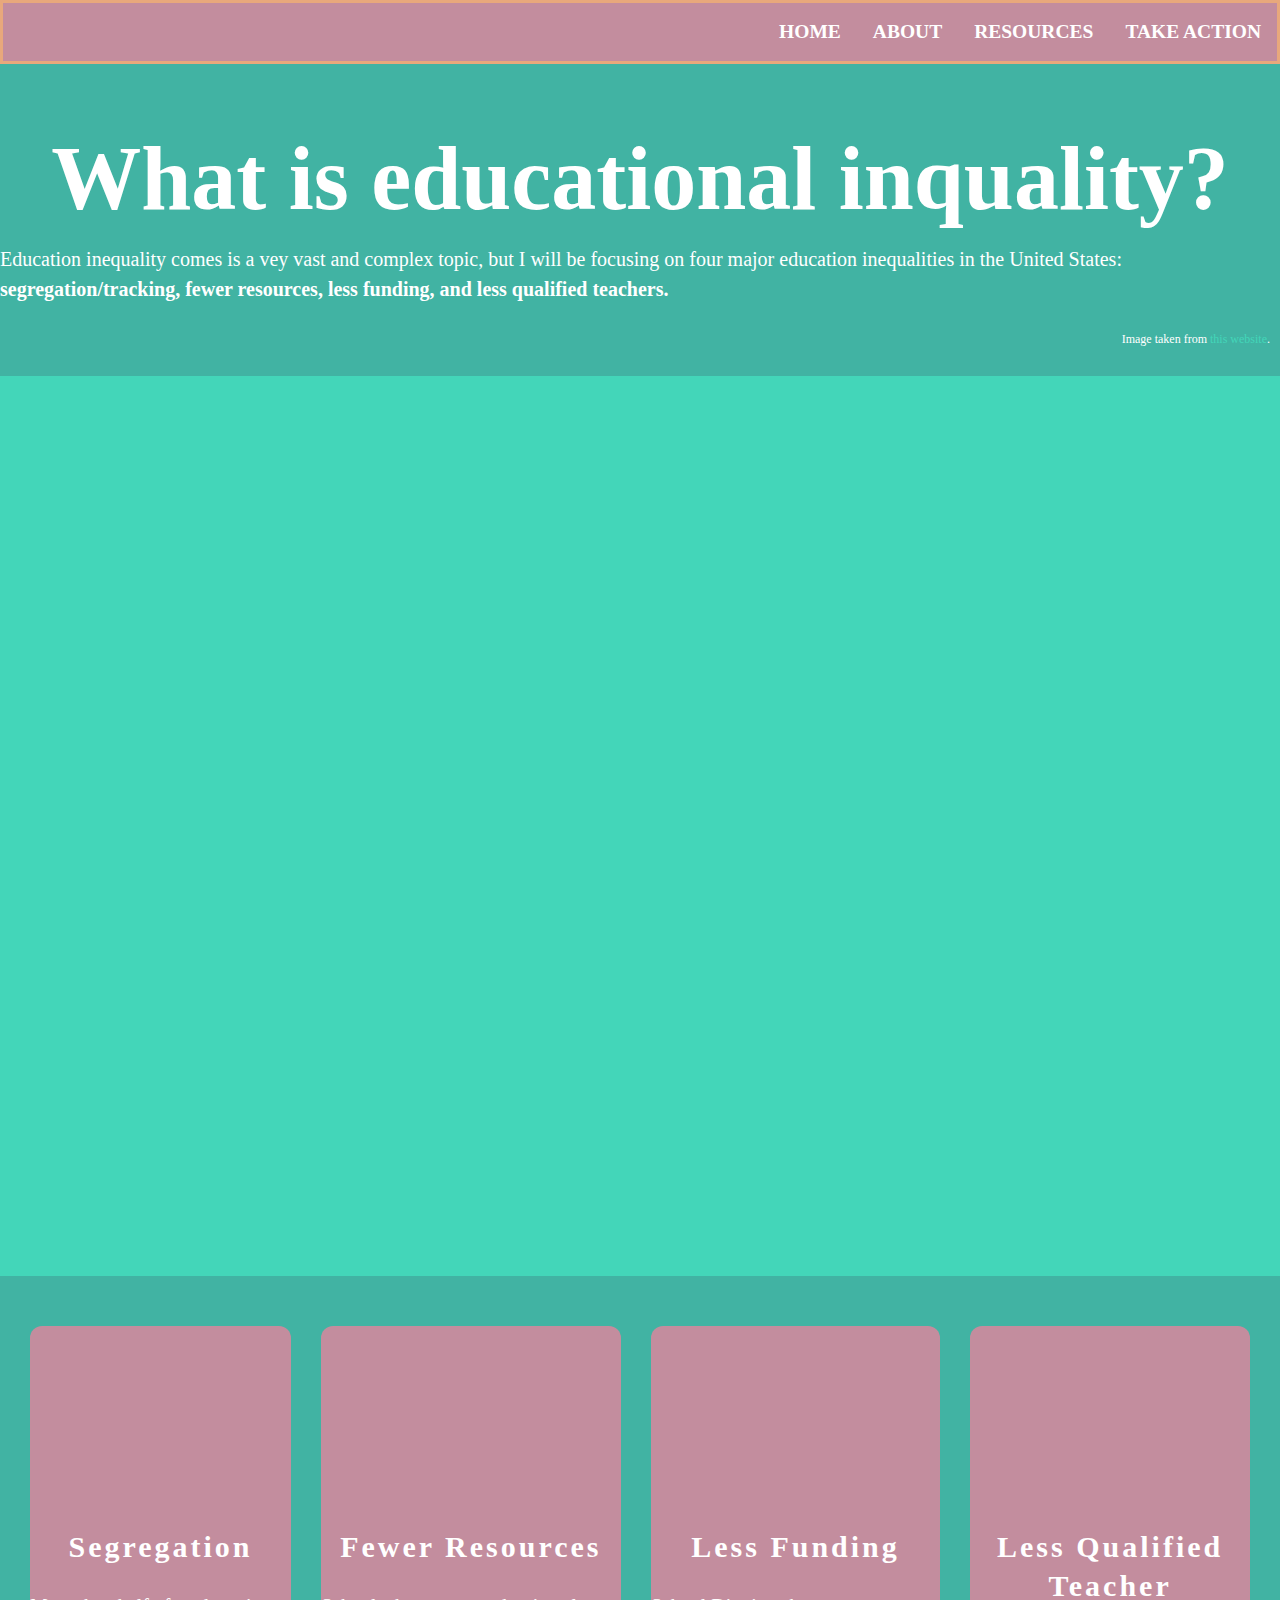
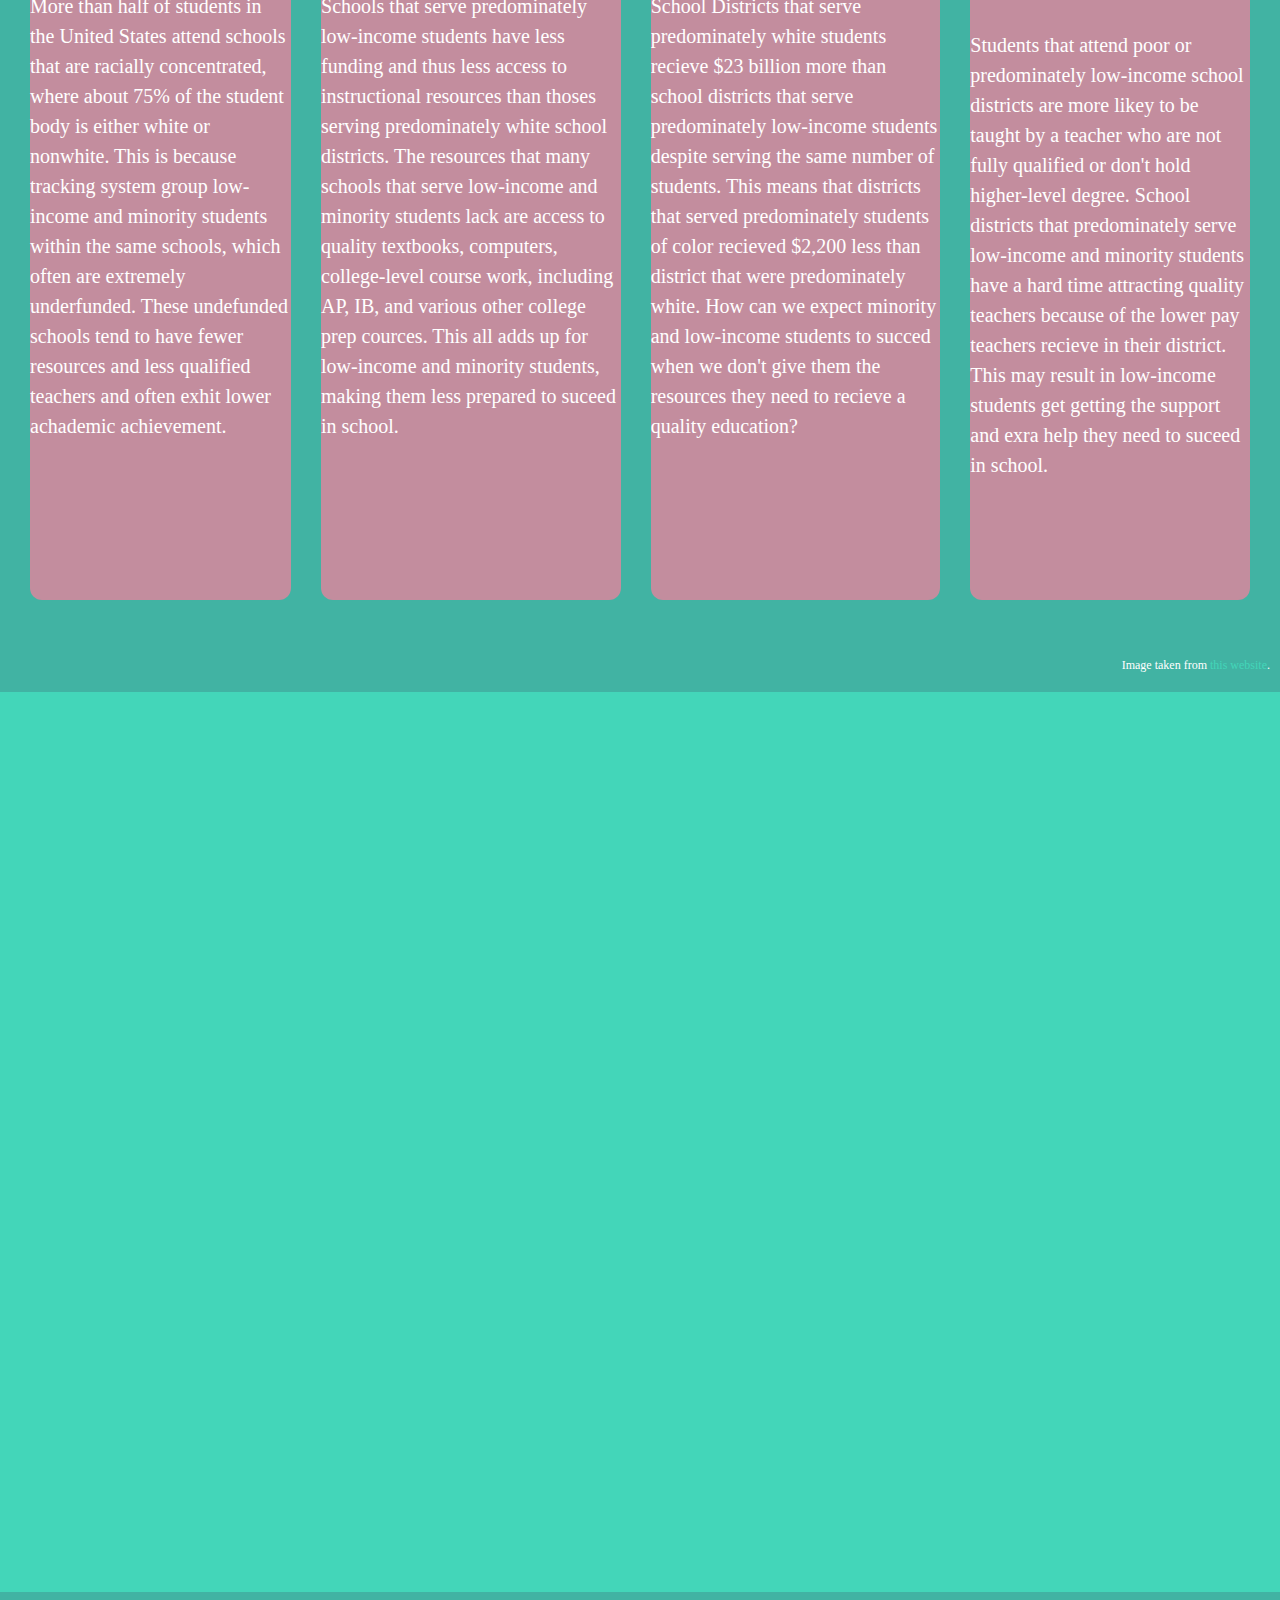
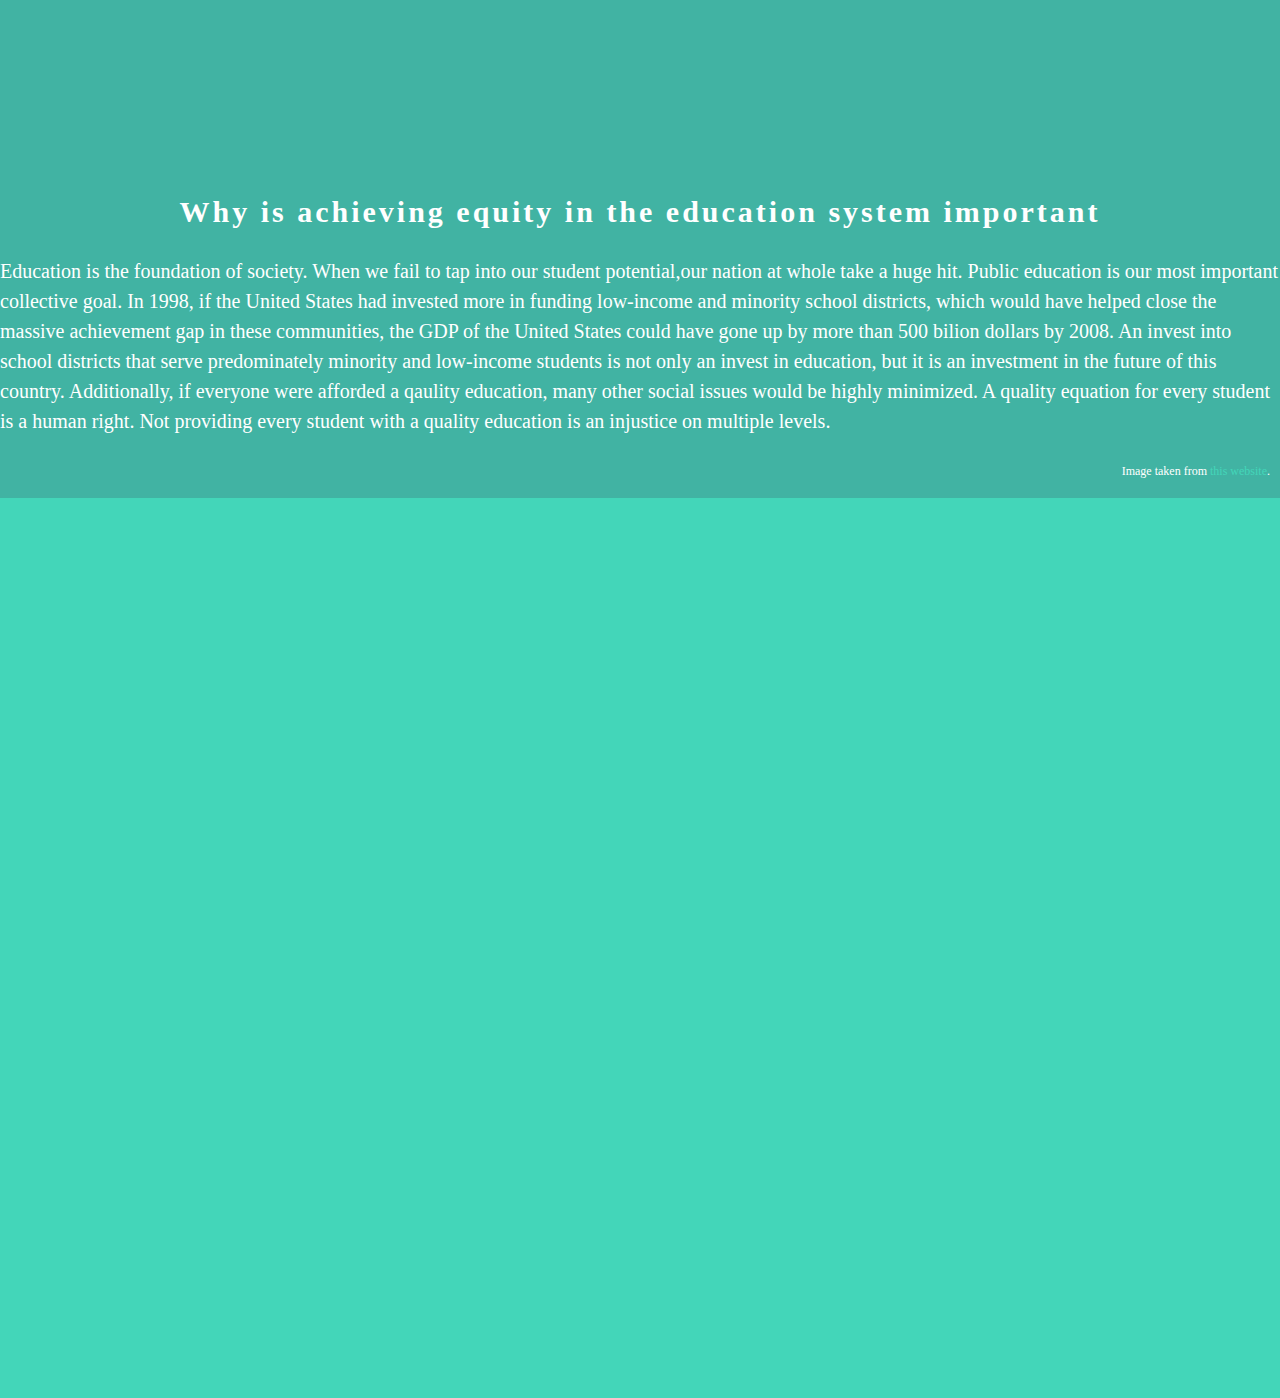
==== commit 70788706: "👌🌇 Checkpoint ./about.html:19026581/29 ./take-action.html:19026581/8 ./take-action.css:19026581/197 " ====
--- a/about.html
+++ b/about.html
@@ -30,7 +30,7 @@
     
     
      <div class="text-section2">
-      <h4>
+      <h4 id="wiei">
         <!-- TODO: Update the heading with your own -->
 What is educational inquality?
       </h4>
@@ -69,7 +69,7 @@
       </div>
      
  <div class="fewer-resources">
-      <h2 id="fw">
+      <h2 id="fr">
         <!-- TODO: Update the heading with your own -->
         Fewer Resources
       </h2>
@@ -112,7 +112,7 @@
     
     
     <div class="Importance">
-      <h2>
+      <h2 id="important">
         <!-- TODO: Update the heading with your own -->
        Why is achieving equity in the education system important
       </h2>
--- a/style.css
+++ b/style.css
@@ -64,9 +64,9 @@
   margin: 0;
   padding: 0;
   overflow: hidden;
-  background-color: #E8A87C;
+  background-color: #C38D9E;
   border-style: solid;
-  border-color: #C38D9E;
+  border-color: #E8A87C;
 }
 
 /* TODO (optional): Change the font size*/
@@ -82,7 +82,7 @@
 li.nav a {
   /* Styling for the <a> elements in <li class="nav"> */
   display: block;
-  color: #C38D9E;
+  color: white;
   text-align: center;
   padding: 14px 16px;
   text-decoration: none;
@@ -96,7 +96,7 @@
 li.nav a:hover {
   /* Styling for the <a> elements when the mouse is hovering in <li class="nav"> */
   background-color: #41B3A3;
-  color: white;
+  color: #E8A87C;
 }
 
 /************************************************/
@@ -112,7 +112,7 @@
   align-items: center; /* Align the flex items to the center */
 
   /* Design properties */
-  background-color: #E8A87C;
+  background-color: #C38D9E;
   padding: 5px;
 
   /* Positioning properties */
@@ -128,7 +128,7 @@
 /* TODO: Review the CSS properties to the flex item for the heading (the left box) */
 .heading-home {
   padding: 2%;
-  color: #C38D9E;
+  color: #white;
   font-size: 49px;
   letter-spacing: 10px;
   line-height: 60px;
@@ -162,7 +162,7 @@
 /* TODO (optional): Change the background color and/or text alignment */
 
 .text-section {
- 
+
   background-color: black;
   padding: 20px 45px 20px 20px;
   margin-top:35px;
@@ -170,7 +170,12 @@
   margin-right:15px;
   margin-bottom:35px;
   text-align: center;
-  height:600px;
+  height:500px;
+ 
+}
+#qehr {
+color: white;
+  align-text:center;
 }
 
 
@@ -298,25 +303,19 @@
     border-radius: 12px;
     margin-left: 15px;
     margin-right: 15px;
-  border: 15px solid green;
+  
 }  
 
 .text-section3 {
-    display: flex;
- padding-bottom:10px;
-  padding-top:15px;
-  margin-top: 90px;
+  display: flex;
+ padding-left:15px;
+  padding-right:15px;
+  margin-top: 50px;
   margin-bottom: 50px;
-  border: 15px solid green;
-}
-
-#sg,
-#fw,
-#lf,
-#lqt {
-  padding-top:1px;
-
-}
+  hieght: 1500px;
+
+}
+
 
 
 
--- a/take-action.css
+++ b/take-action.css
@@ -57,11 +57,13 @@
 
 /* Right box under title; item in .flex-container */
 .action-list-container {
-  width: 75%;
+  width: 65%;
+  hieght: 60%;
   padding: 35px;
   margin: 5%;
   flex-grow: 1;
   background-color: #0d9c90;
+ 
   /*border-style: dotted;*/ /*Uncomment to see the outline of the container*/
 }
 
@@ -82,6 +84,9 @@
   text-align: center;
   color: #0D38D3;
   letter-spacing: 1px;
+  padding-top:5px;
+   border-style: dotted;
+ 
   /*border-style: dotted;*/ /*Uncomment to see the outline of the container*/
 }
 
@@ -223,12 +228,8 @@
     width: 50%;
     margin-right: 10%;
   }
-}
-
-h2{
- 
-  
-}
+
+
 
  
 .how-to {
--- a/resources.css
+++ b/resources.css
@@ -59,7 +59,7 @@
 
 h3 {
  text-align: center;
-  font-size: 30px;
+  font-size: 60px;
    margin-top: 150px;
 }
 
@@ -76,6 +76,7 @@
 h4 {
   margin-top: 100px;
   margin-bottom: 50px;
+  font-size: 90px;
 } 
 
 #texplain {
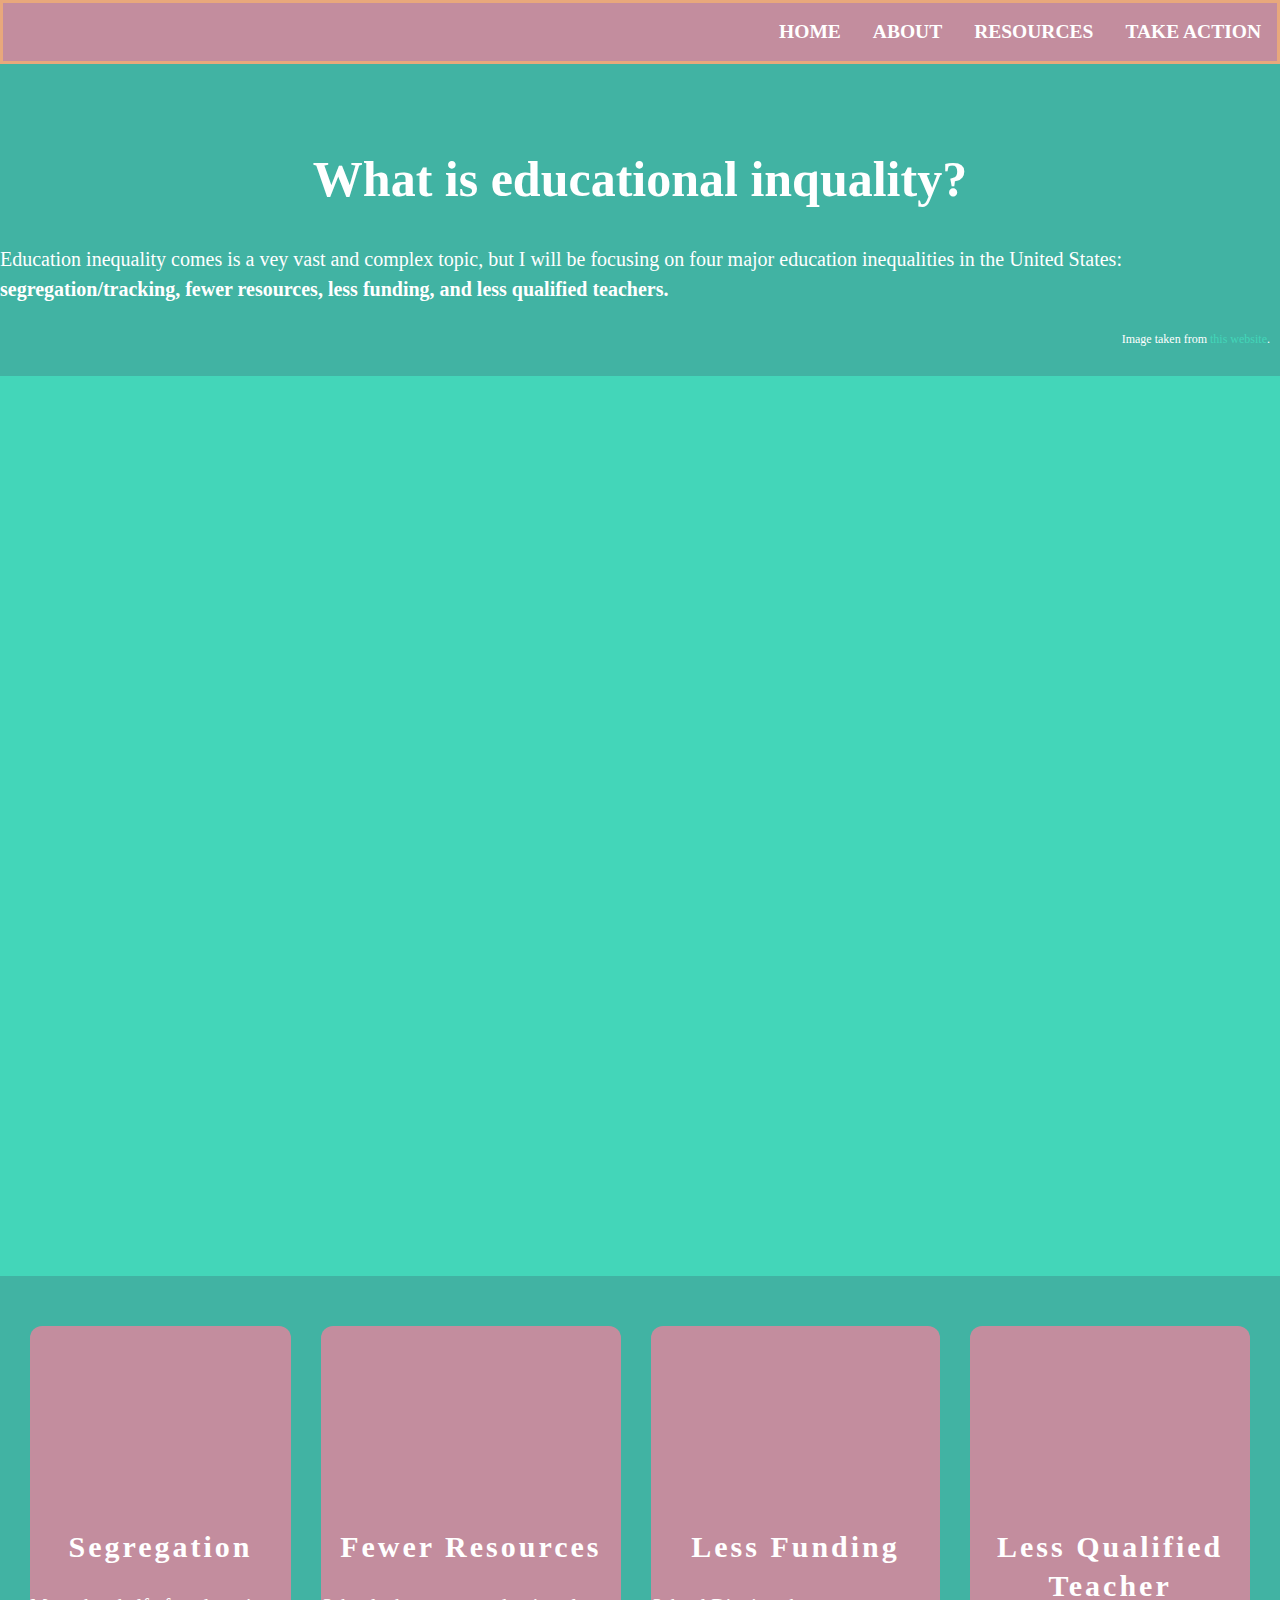
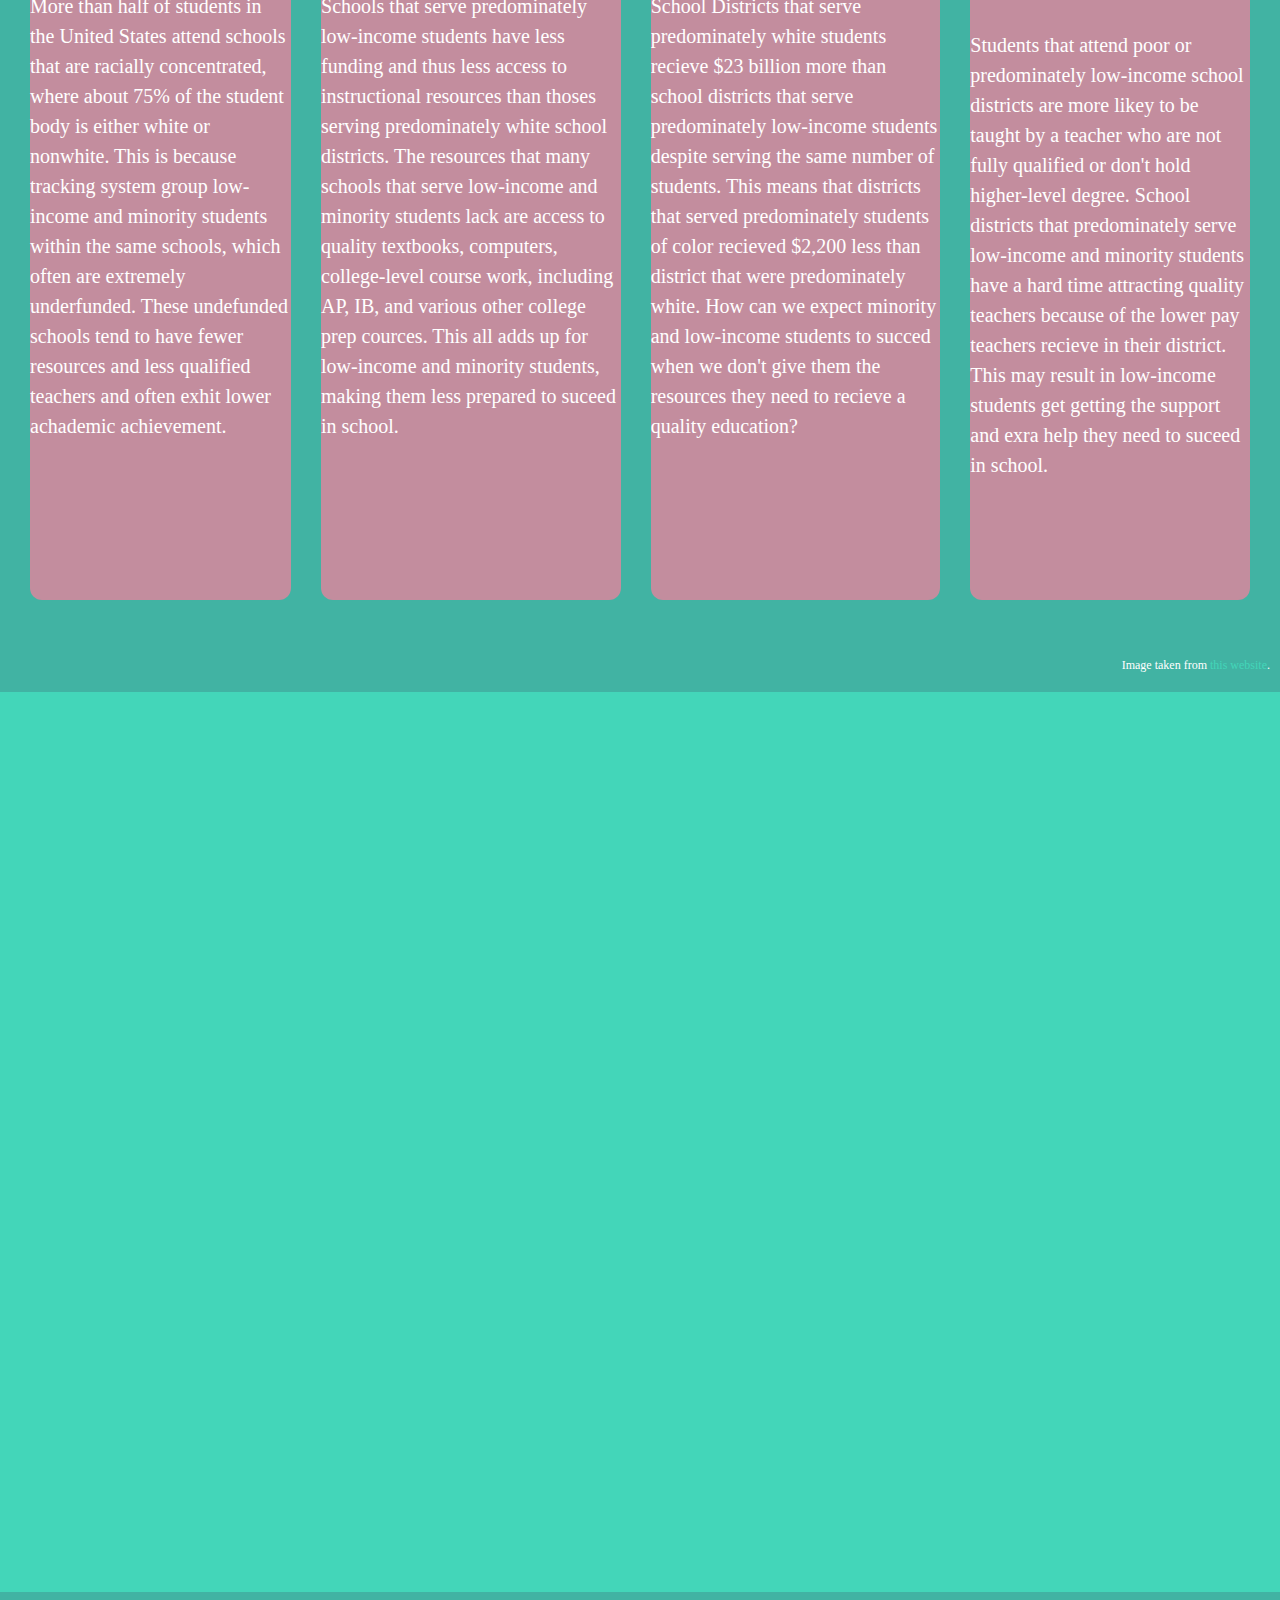
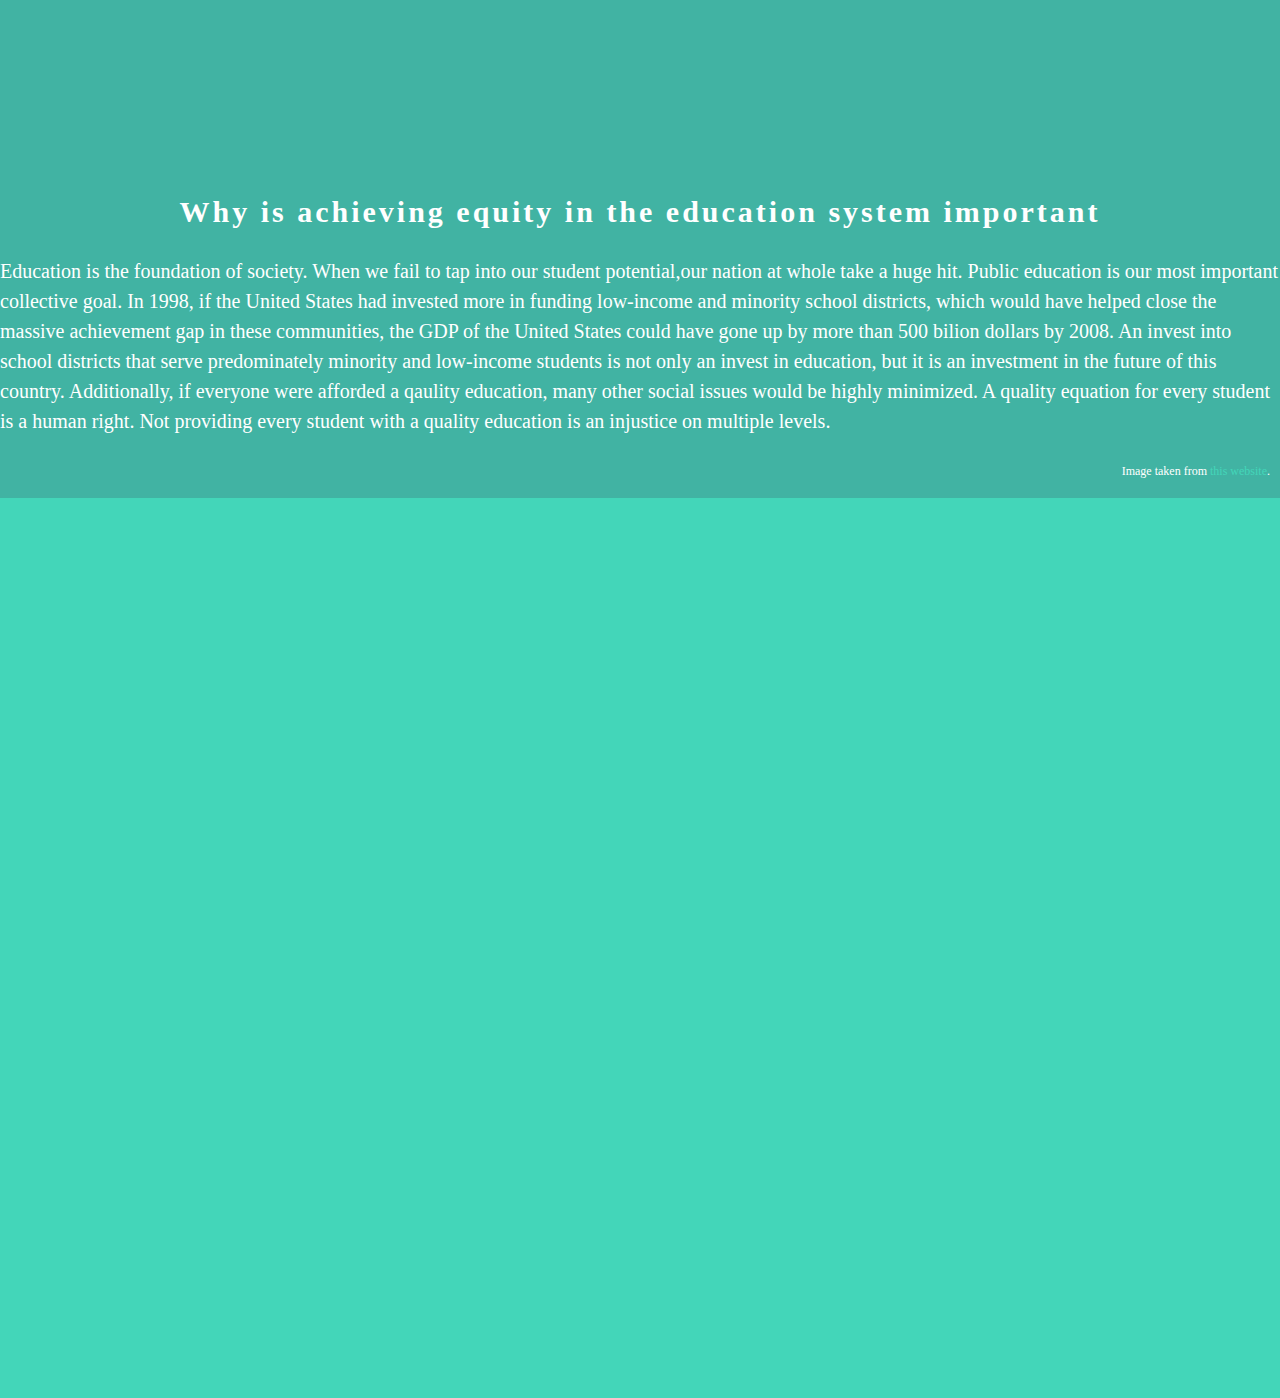
==== commit b99c86db: "🌑🌔 Checkpoint ./style.css:19026581/383 ./about.html:19026581/3 ./take-action.css:19026581/60" ====
--- a/about.html
+++ b/about.html
@@ -112,7 +112,7 @@
     
     
     <div class="Importance">
-      <h2 id="important">
+      <h2 id="whyimportant">
         <!-- TODO: Update the heading with your own -->
        Why is achieving equity in the education system important
       </h2>
--- a/style.css
+++ b/style.css
@@ -128,7 +128,7 @@
 /* TODO: Review the CSS properties to the flex item for the heading (the left box) */
 .heading-home {
   padding: 2%;
-  color: #white;
+  color: ##E8A87C;
   font-size: 49px;
   letter-spacing: 10px;
   line-height: 60px;
@@ -170,12 +170,11 @@
   margin-right:15px;
   margin-bottom:35px;
   text-align: center;
-  height:500px;
+  height:530px;
  
 }
-#qehr {
-color: white;
-  align-text:center;
+#wiei {
+  font-size:50px;
 }
 
 
@@ -294,7 +293,6 @@
     
     flex-direction:column;
     flex-wrap: nowrap;
-    
     background-color: #C38D9E;
     padding-top: 1px;
     padding-bottom: 100px;
@@ -303,6 +301,7 @@
     border-radius: 12px;
     margin-left: 15px;
     margin-right: 15px;
+    
   
 }  
 
@@ -333,6 +332,7 @@
   padding-bottom: 10px;
   margin-top: 10px;
   backgound-color: #C38D9E; 
+  
   
   
   
--- a/take-action.css
+++ b/take-action.css
@@ -39,9 +39,11 @@
 /* Left box under title; item in .flex-container */
 .action-info-container {
   width: 100%;
+
+ 
   margin-right: 5%;
   margin-left: 0%;
-  margin-top: 5%;
+  margin-top: 2px;
   margin-bottom: 5%;
   padding-left: 35px;
   padding-top: 0px;
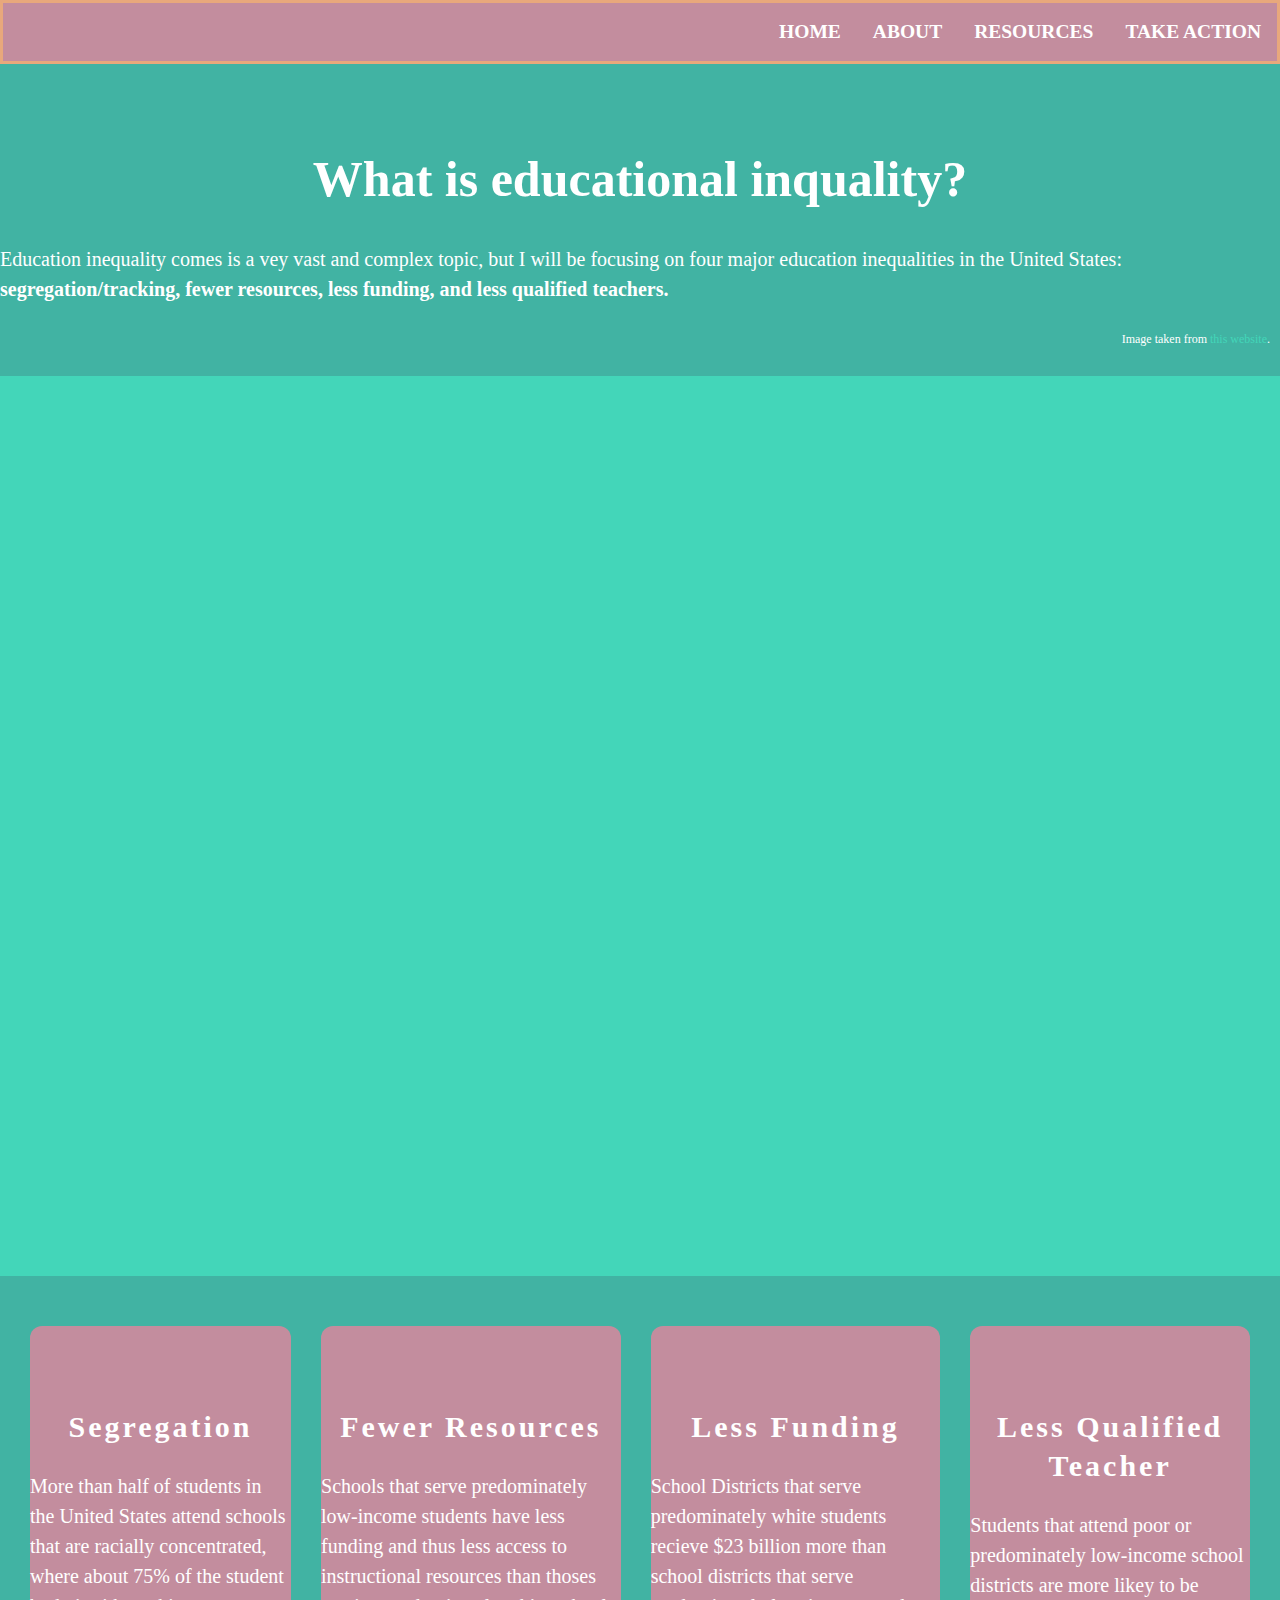
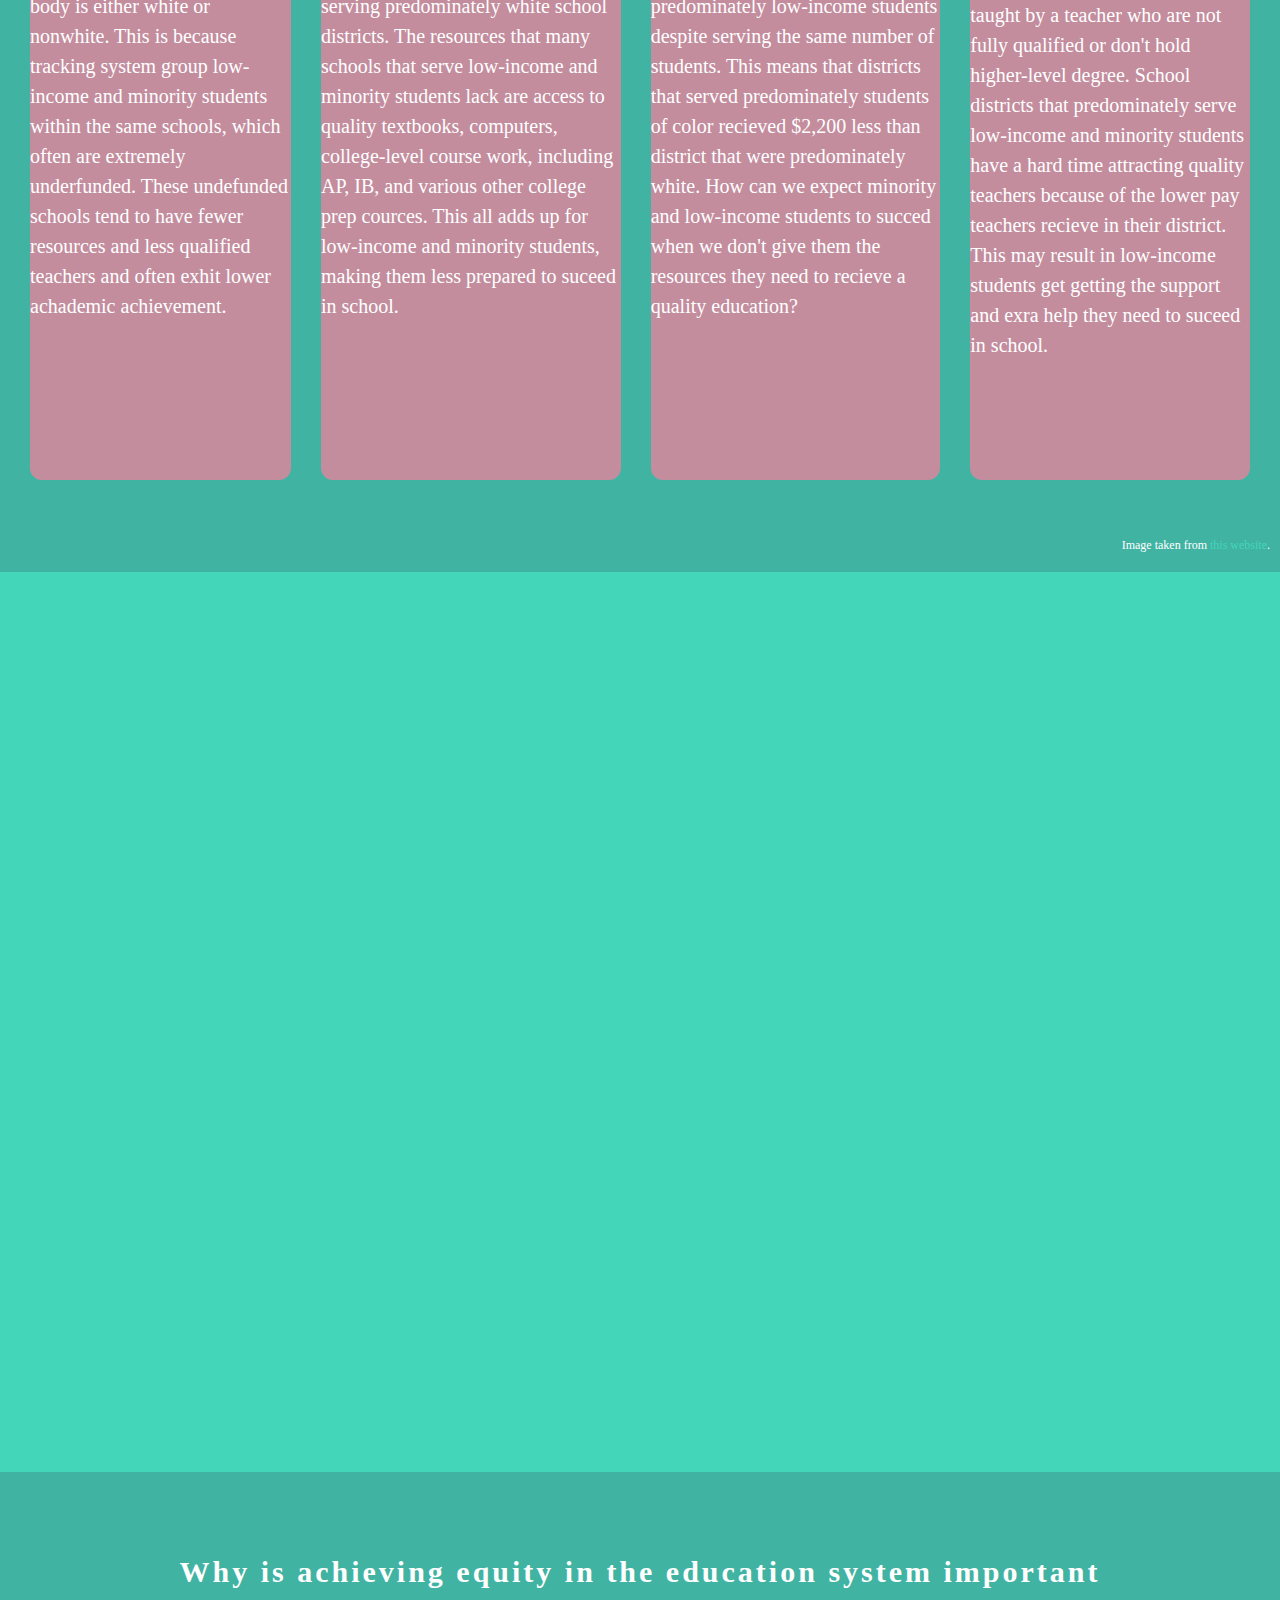
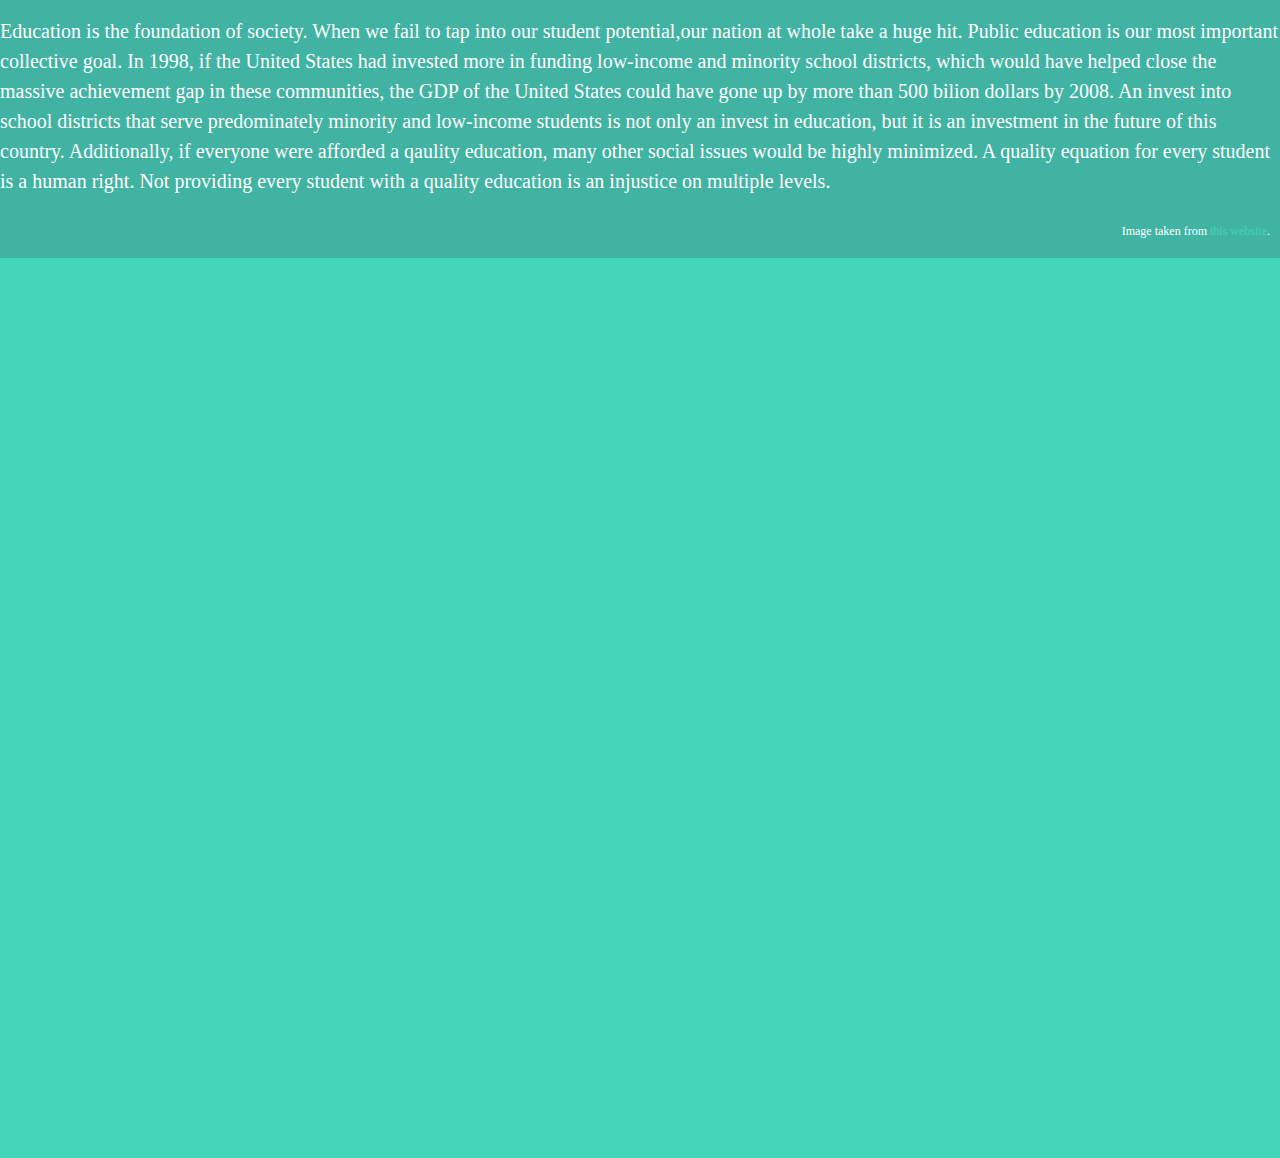
==== commit 4f0766b2: "🍈🐫 Checkpoint ./style.css:19026581/35 ./resources.css:19026581/150 ./about.html:19026581/273" ====
--- a/about.html
+++ b/about.html
@@ -15,8 +15,10 @@
     <link rel="stylesheet" href="/about.css" /> 
     <!-- import the webpage's javascript file -->
     <script src="/script.js" defer></script>
+  <!-- link to Google font families here -->
 <link href="https://fonts.googleapis.com/css2?family=Bebas+Neue&display=swap" rel="stylesheet">
-    <!-- TODO: Add any links to Google font families here -->
+  
+    <!--Nav bar!-->
   </head>
   <body>
     <nav>
@@ -28,18 +30,17 @@
       </ul>
     </nav>
     
-    
-     <div class="text-section2">
+<div class="text-section2">
       <h4 id="wiei">
         <!-- TODO: Update the heading with your own -->
-What is educational inquality?
+        What is educational inquality?
       </h4>
       <p>
         <!-- TODO: Update the text with your own -->
-Education inequality comes is a vey vast and complex topic, but I will be focusing on four major education inequalities in the United States: <b>segregation/tracking, fewer resources, less funding, and less qualified teachers. </b>
-      </p>
-
-      <!-- OPTIONAL TODO: If you need to attribute the image in a section, add it the text section -->
+          Education inequality comes is a vey vast and complex topic, but I will be focusing on four major education inequalities in the United States: <b>segregation/tracking, fewer resources, less funding, and less qualified teachers. </b>
+      </p>
+
+      <!--  attribute for an image-->
 
       <p class="attributions">
         Image taken from <a href="https://junior.scholastic.com/issues/2019-20/032320/still-separate-still-unequal.html">this website</a>.
--- a/style.css
+++ b/style.css
@@ -128,7 +128,7 @@
 /* TODO: Review the CSS properties to the flex item for the heading (the left box) */
 .heading-home {
   padding: 2%;
-  color: ##E8A87C;
+  color:white;
   font-size: 49px;
   letter-spacing: 10px;
   line-height: 60px;
@@ -143,8 +143,8 @@
   background-color:#41B3A3; /* Add your own background color */
   padding: 4%;
   margin: 2%;
-  color: white; /* Add the color of your font */
-  font-size: 25px; /* Add your font size*/
+  color: #E8A87C; /* Add the color of your font */
+  font-size: 30px; /* Add your font size*/
   letter-spacing: 2px; /* Adds space between letters */
   line-height: 1.4em; /* Adds space between lines */
   text-align: center;
@@ -170,7 +170,7 @@
   margin-right:15px;
   margin-bottom:35px;
   text-align: center;
-  height:530px;
+  height:330px;
  
 }
 #wiei {
--- a/resources.css
+++ b/resources.css
@@ -14,6 +14,7 @@
   background-color: #C38D9E;
   padding:10px;
   border-radius: 12px;
+  border-style: double;
 }
 
 
@@ -31,6 +32,7 @@
   background-color: #C38D9E;
   padding:10px;
   border-radius: 12px;
+   border-style: double;
 }
 
 #nelson-whitney  {
@@ -39,7 +41,7 @@
 }
 
 h2 {
-  margin-top: 200px;
+  margin-top: 80px;
   color: white;
 }
 
@@ -76,7 +78,7 @@
 h4 {
   margin-top: 100px;
   margin-bottom: 50px;
-  font-size: 90px;
+  font-size: 50px;
 } 
 
 #texplain {
